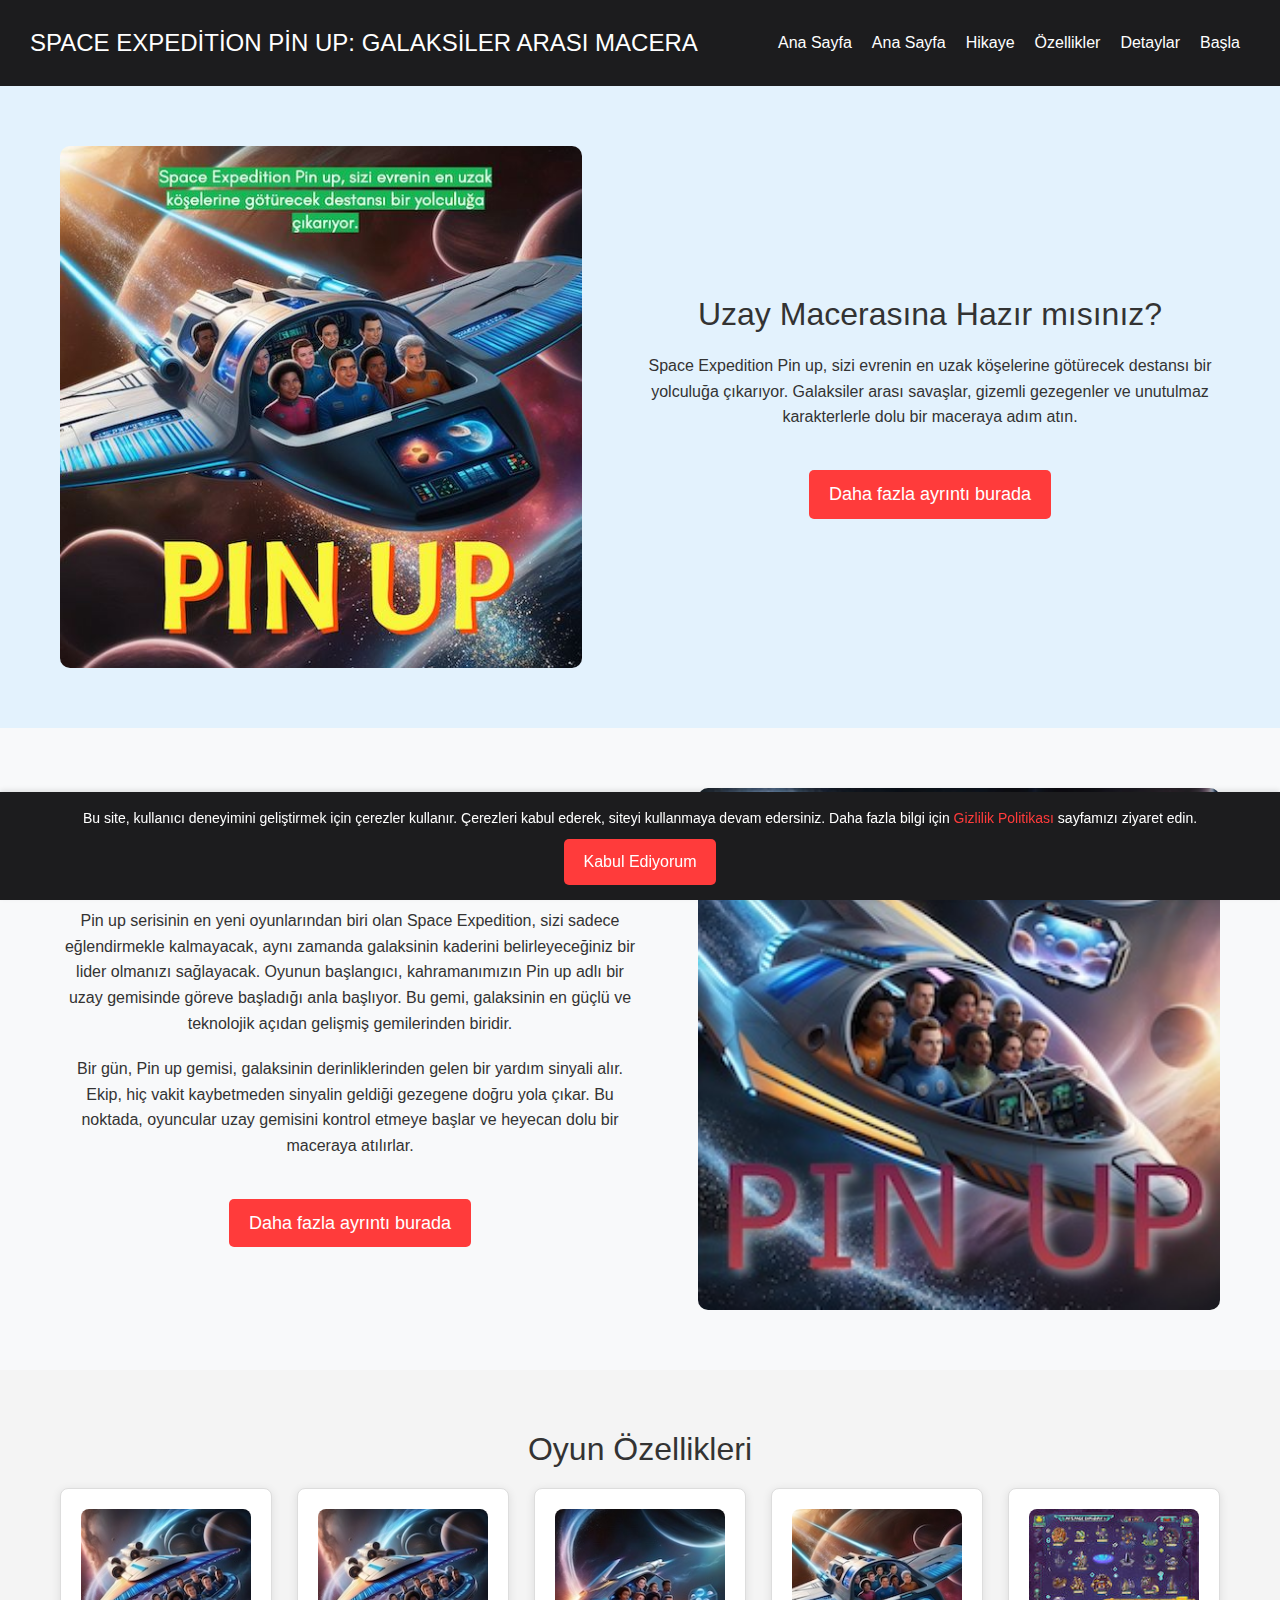
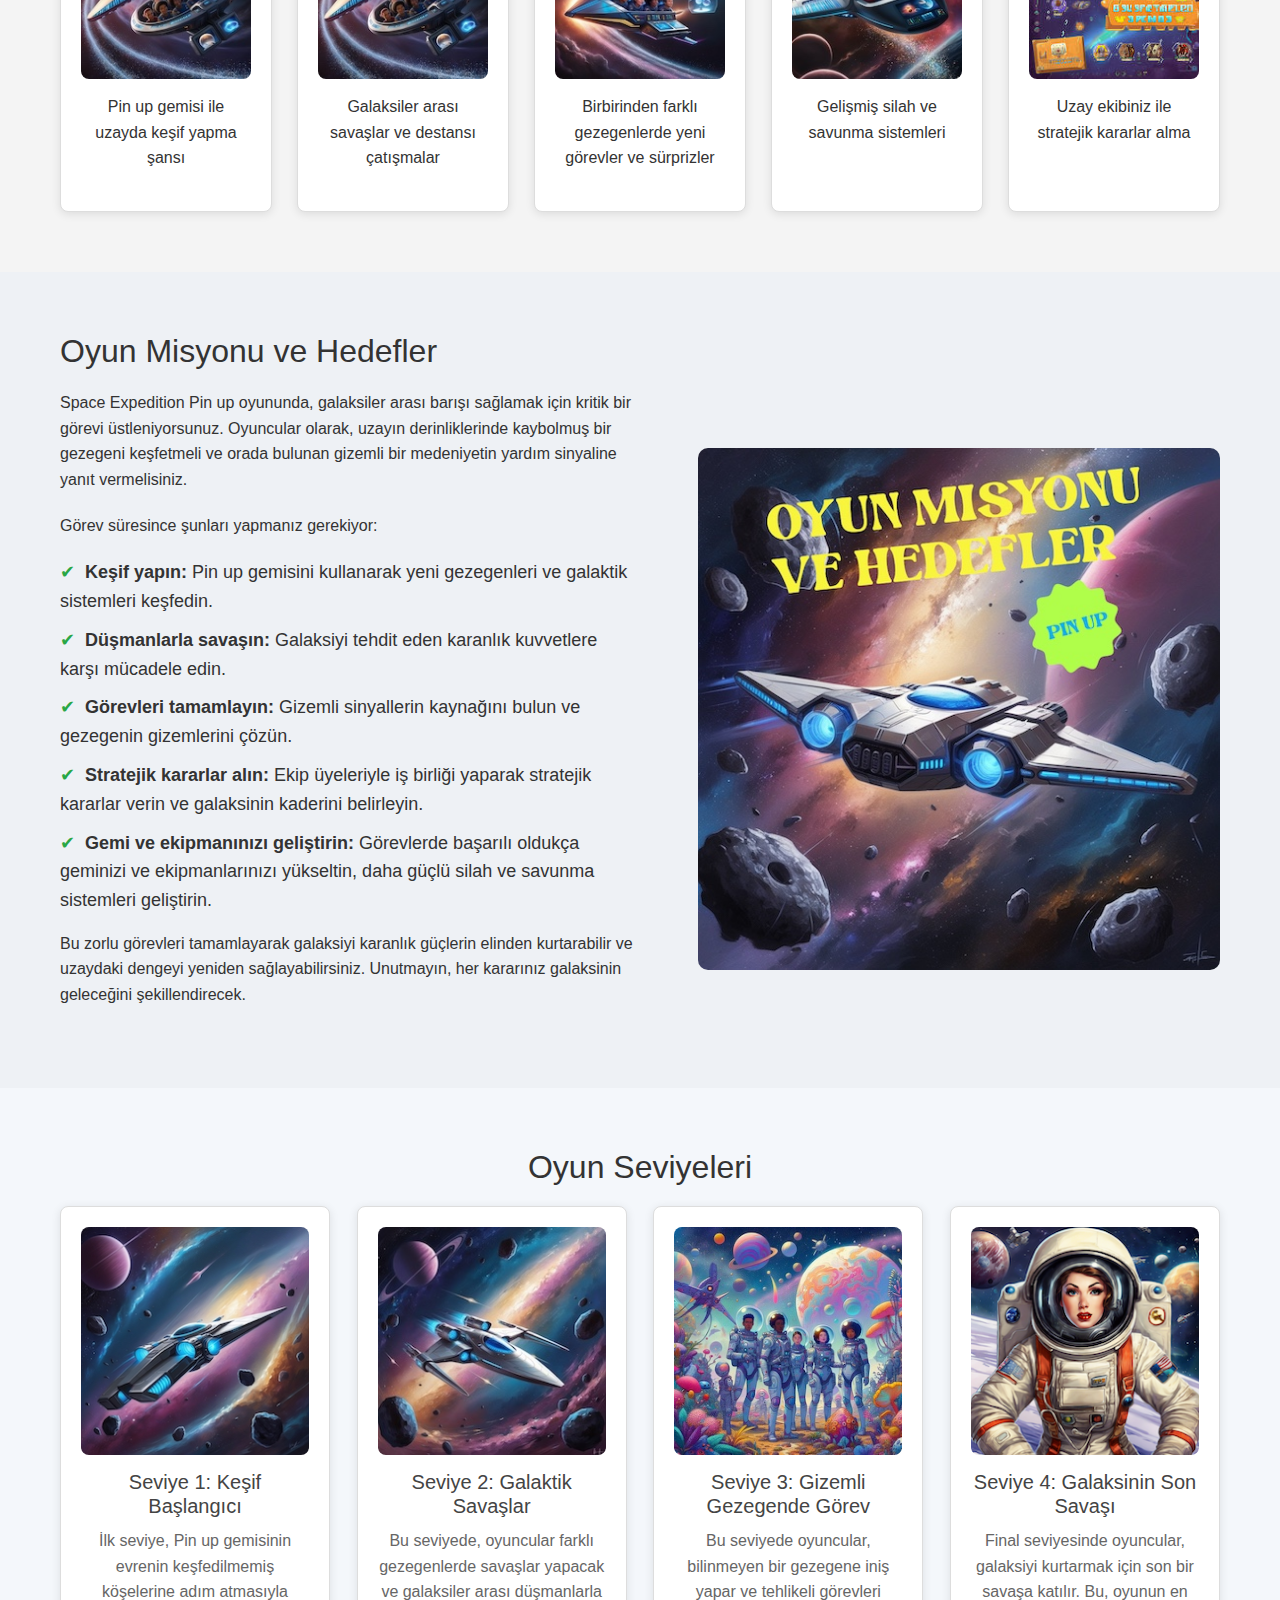
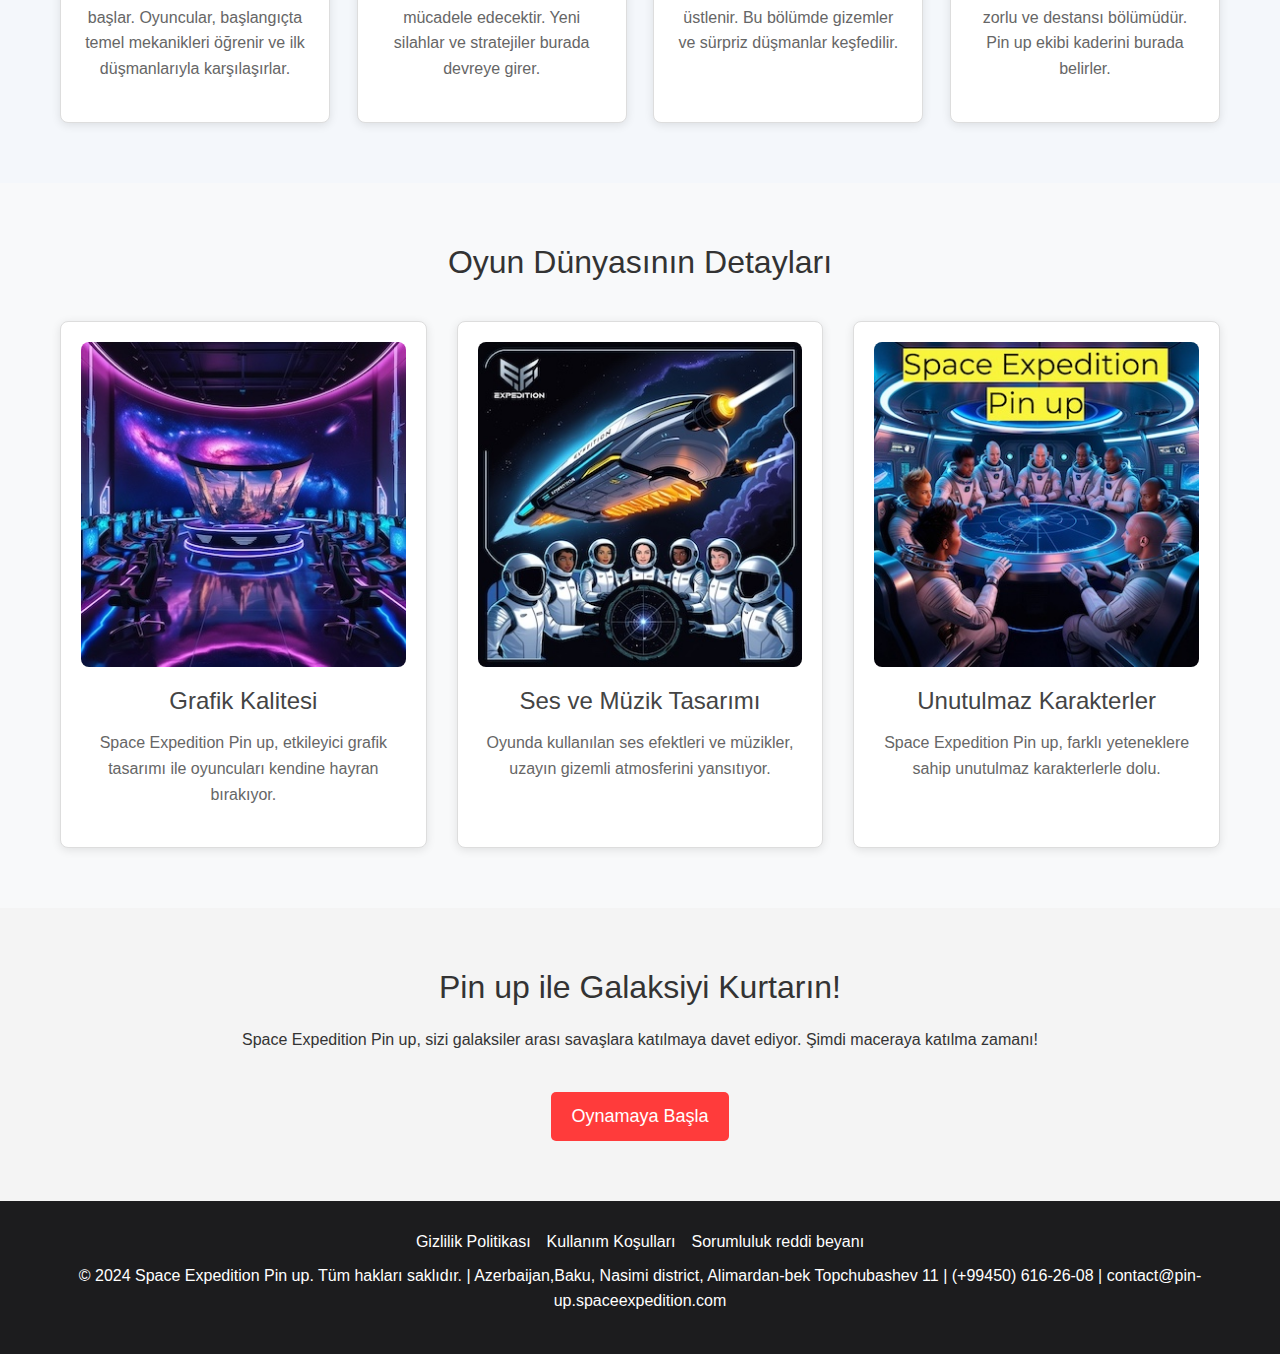
==== index.html @ 1be66b57 "2" ====
<!DOCTYPE html>
<html lang="tr">
<head>
    <meta charset="UTF-8">
    <meta name="viewport" content="width=device-width, initial-scale=1.0">
    <meta name="title" content="Space Expedition Pin up">
    <meta name="description" content="Space Expedition Pin up - bilgisayar oyununda yeni bir deneyim.">
    <title>Space Expedition Pin up</title>
    <link rel="apple-touch-icon" sizes="180x180" href="favicon/apple-touch-icon.png">
    <link rel="icon" type="image/png" sizes="32x32" href="favicon/favicon-32x32.png">
    <link rel="icon" type="image/png" sizes="16x16" href="favicon/favicon-16x16.png">
    <link rel="manifest" href="favicon/site.webmanifest">
    <link rel="stylesheet" href="css/bootstrap.min.css">
    <link rel="stylesheet" href="css/style.css">
</head>
<body>
<!-- Header -->
<header class="header">
    <div class="head-container">
        <nav class="navbar navbar-expand-lg justify-content-between">
            <a href="index.html" class="logo">Space Expedition Pin up: Galaksiler Arası Macera</a>
            <button class="navbar-toggler" type="button" data-toggle="collapse" data-target="#navbarSupportedContent"
                    aria-controls="navbarSupportedContent" aria-expanded="false" aria-label="Toggle navigation">
                <span class="toggler-icon"></span>
                <span class="toggler-icon"></span>
                <span class="toggler-icon"></span>
            </button>

            <div class="collapse navbar-collapse sub-menu-bar" id="navbarSupportedContent">
                <ul id="nav" class="navbar-nav align-items-center">
                    <li><a href="index.html">Ana Sayfa</a></li>
                    <li><a href="#hero">Ana Sayfa</a></li>
                    <li><a href="#story">Hikaye</a></li>
                    <li><a href="#features">Özellikler</a></li>
                    <li><a href="#details">Detaylar</a></li>
                    <li><a href="#cta">Başla</a></li>
                </ul>
            </div>
        </nav>
    </div>
</header>

<!-- Main Section -->
<main>
    <!-- Hero Section -->
    <section id="hero" class="hero-section">
        <div class="container">
            <div class="hero-content">
                <div class="hero-image">
                    <img src="img/6_1.jpg" alt="Uzay Macerası">
                </div>
                <div class="hero-text">
                    <h2>Uzay Macerasına Hazır mısınız?</h2>
                    <p>Space Expedition Pin up, sizi evrenin en uzak köşelerine götürecek destansı bir yolculuğa
                        çıkarıyor. Galaksiler arası savaşlar, gizemli gezegenler ve unutulmaz karakterlerle dolu bir
                        maceraya adım atın.</p>
                    <a href="#" class="cta-button">Daha fazla ayrıntı burada</a>
                </div>
            </div>
        </div>
    </section>

    <!-- Story Section -->
    <section id="story" class="story-section">
        <div class="container">
            <div class="story-content">
                <div class="story-text">
                    <h2>Pin up ile Başlayan Yolculuk</h2>
                    <p>Pin up serisinin en yeni oyunlarından biri olan Space Expedition, sizi sadece eğlendirmekle
                        kalmayacak, aynı zamanda galaksinin kaderini belirleyeceğiniz bir lider olmanızı sağlayacak.
                        Oyunun başlangıcı, kahramanımızın Pin up adlı bir uzay gemisinde göreve başladığı anla başlıyor.
                        Bu gemi, galaksinin en güçlü ve teknolojik açıdan gelişmiş gemilerinden biridir.</p>
                    <p>Bir gün, Pin up gemisi, galaksinin derinliklerinden gelen bir yardım sinyali alır. Ekip, hiç
                        vakit kaybetmeden sinyalin geldiği gezegene doğru yola çıkar. Bu noktada, oyuncular uzay
                        gemisini kontrol etmeye başlar ve heyecan dolu bir maceraya atılırlar.</p>
                    <a href="#" class="cta-button">Daha fazla ayrıntı burada</a>
                </div>
                <div class="story-image">
                    <img src="img/2.jpg" alt="Pin up Uzay Gemisi">
                </div>
            </div>
        </div>
    </section>
</main>


<!-- Features Section -->
<section id="features" class="features-section">
    <div class="container">
        <h2>Oyun Özellikleri</h2>
        <div class="features-grid">
            <div class="feature-item">
                <img src="img/3.jpg" alt="Pin up gemisi keşif">
                <p>Pin up gemisi ile uzayda keşif yapma şansı</p>
            </div>
            <div class="feature-item">
                <img src="img/4.jpg" alt="Galaksiler arası savaşlar">
                <p>Galaksiler arası savaşlar ve destansı çatışmalar</p>
            </div>
            <div class="feature-item">
                <img src="img/5.jpg" alt="Yeni görevler ve sürprizler">
                <p>Birbirinden farklı gezegenlerde yeni görevler ve sürprizler</p>
            </div>
            <div class="feature-item">
                <img src="img/6.jpg" alt="Gelişmiş silah sistemleri">
                <p>Gelişmiş silah ve savunma sistemleri</p>
            </div>
            <div class="feature-item">
                <img src="img/7.jpeg" alt="Stratejik kararlar alma">
                <p>Uzay ekibiniz ile stratejik kararlar alma</p>
            </div>
        </div>
    </div>
</section>


<!-- Mission Section -->
<section id="mission" class="mission-section">
    <div class="container">
        <h2>Oyun Misyonu ve Hedefler</h2>
        <div class="mission-content">
            <div class="mission-text">
                <p>Space Expedition Pin up oyununda, galaksiler arası barışı sağlamak için kritik bir görevi
                    üstleniyorsunuz. Oyuncular olarak, uzayın derinliklerinde kaybolmuş bir gezegeni keşfetmeli ve orada
                    bulunan gizemli bir medeniyetin yardım sinyaline yanıt vermelisiniz.</p>
                <p>Görev süresince şunları yapmanız gerekiyor:</p>
                <ul>
                    <li><strong>Keşif yapın:</strong> Pin up gemisini kullanarak yeni gezegenleri ve galaktik sistemleri
                        keşfedin.
                    </li>
                    <li><strong>Düşmanlarla savaşın:</strong> Galaksiyi tehdit eden karanlık kuvvetlere karşı mücadele
                        edin.
                    </li>
                    <li><strong>Görevleri tamamlayın:</strong> Gizemli sinyallerin kaynağını bulun ve gezegenin
                        gizemlerini çözün.
                    </li>
                    <li><strong>Stratejik kararlar alın:</strong> Ekip üyeleriyle iş birliği yaparak stratejik kararlar
                        verin ve galaksinin kaderini belirleyin.
                    </li>
                    <li><strong>Gemi ve ekipmanınızı geliştirin:</strong> Görevlerde başarılı oldukça geminizi ve
                        ekipmanlarınızı yükseltin, daha güçlü silah ve savunma sistemleri geliştirin.
                    </li>
                </ul>
                <p>Bu zorlu görevleri tamamlayarak galaksiyi karanlık güçlerin elinden kurtarabilir ve uzaydaki dengeyi
                    yeniden sağlayabilirsiniz. Unutmayın, her kararınız galaksinin geleceğini şekillendirecek.</p>
            </div>
            <div class="mission-image">
                <img src="img/9_1.jpg" alt="Uzay görevi">
            </div>
        </div>
    </div>
</section>


<!-- Levels Section -->
<section class="levels-section">
    <div class="container">
        <h2>Oyun Seviyeleri</h2>
        <div class="levels-grid">
            <div class="level-item">
                <img src="img/10.jpg" alt="Seviye 1: Keşif Başlangıcı">
                <h3>Seviye 1: Keşif Başlangıcı</h3>
                <p>İlk seviye, Pin up gemisinin evrenin keşfedilmemiş köşelerine adım atmasıyla başlar. Oyuncular,
                    başlangıçta temel mekanikleri öğrenir ve ilk düşmanlarıyla karşılaşırlar.</p>
            </div>
            <div class="level-item">
                <img src="img/11.jpg" alt="Seviye 2: Galaktik Savaşlar">
                <h3>Seviye 2: Galaktik Savaşlar</h3>
                <p>Bu seviyede, oyuncular farklı gezegenlerde savaşlar yapacak ve galaksiler arası düşmanlarla mücadele
                    edecektir. Yeni silahlar ve stratejiler burada devreye girer.</p>
            </div>
            <div class="level-item">
                <img src="img/12.jpeg" alt="Seviye 3: Gizemli Gezegende Görev">
                <h3>Seviye 3: Gizemli Gezegende Görev</h3>
                <p>Bu seviyede oyuncular, bilinmeyen bir gezegene iniş yapar ve tehlikeli görevleri üstlenir. Bu bölümde
                    gizemler ve sürpriz düşmanlar keşfedilir.</p>
            </div>
            <div class="level-item">
                <img src="img/13.png" alt="Seviye 4: Galaksinin Son Savaşı">
                <h3>Seviye 4: Galaksinin Son Savaşı</h3>
                <p>Final seviyesinde oyuncular, galaksiyi kurtarmak için son bir savaşa katılır. Bu, oyunun en zorlu ve
                    destansı bölümüdür. Pin up ekibi kaderini burada belirler.</p>
            </div>
        </div>
    </div>
</section>

<section id="details" class="details-section">
    <div class="container">
        <h2>Oyun Dünyasının Detayları</h2>
        <div class="details-grid">
            <div class="detail-item">
                <img src="img/14.jpg" alt="Grafik Kalitesi">
                <h3>Grafik Kalitesi</h3>
                <p>Space Expedition Pin up, etkileyici grafik tasarımı ile oyuncuları kendine hayran bırakıyor.</p>
            </div>
            <div class="detail-item">
                <img src="img/15.jpg" alt="Ses ve Müzik Tasarımı">
                <h3>Ses ve Müzik Tasarımı</h3>
                <p>Oyunda kullanılan ses efektleri ve müzikler, uzayın gizemli atmosferini yansıtıyor.</p>
            </div>
            <div class="detail-item">
                <img src="img/16.jpg" alt="Karakterler">
                <h3>Unutulmaz Karakterler</h3>
                <p>Space Expedition Pin up, farklı yeteneklere sahip unutulmaz karakterlerle dolu.</p>
            </div>
        </div>
    </div>
</section>

<section id="cta" class="cta-section">
    <div class="container">
        <h2>Pin up ile Galaksiyi Kurtarın!</h2>
        <p>Space Expedition Pin up, sizi galaksiler arası savaşlara katılmaya davet ediyor. Şimdi maceraya katılma
            zamanı!</p>
        <a href="#" class="cta-button">Oynamaya Başla</a>
    </div>
</section>
</main>

<!-- Footer -->
<footer class="footer">
    <div class="container">
        <div class="d-flex justify-content-center flex-column-mob">
            <a href="policy.html" class="text-white m-2">Gizlilik Politikası</a>
            <a href="terms.html" class="text-white m-2">Kullanım Koşulları</a>
            <a href="disclaimer.html" class="text-white m-2">Sorumluluk reddi beyanı</a>
        </div>
        <p>© 2024 Space Expedition Pin up. Tüm hakları saklıdır. | Azerbaijan,Baku, Nasimi district, Alimardan-bek
            Topchubashev 11 | (+99450) 616-26-08 | contact@pin-up.spaceexpedition.com </p>
    </div>
</footer>


<!-- Cookies Agreement Section -->
<div id="cookies-agreement" class="cookies-agreement">
    <div class="container">
        <p>Bu site, kullanıcı deneyimini geliştirmek için çerezler kullanır. Çerezleri kabul ederek, siteyi kullanmaya
            devam edersiniz. Daha fazla bilgi için <a href="policy.html">Gizlilik Politikası</a> sayfamızı ziyaret
            edin.</p>
        <button id="accept-cookies" class="cta-button">Kabul Ediyorum</button>
    </div>
</div>

<script>
    document.addEventListener('DOMContentLoaded', function () {
        const cookiesAgreement = document.getElementById('cookies-agreement');
        const acceptCookiesButton = document.getElementById('accept-cookies');

        // Проверяем, есть ли уже согласие
        if (!localStorage.getItem('cookiesAccepted')) {
            cookiesAgreement.style.display = 'block';
        }

        // Обработчик для кнопки принятия
        acceptCookiesButton.addEventListener('click', function () {
            localStorage.setItem('cookiesAccepted', 'true');
            cookiesAgreement.style.display = 'none';
        });
    });
</script>
</body>
<script src="js/jquery-1.12.4.min.js"></script>
<script src="js/bootstrap.min.js"></script>
<script src="js/main.js"></script>
<script type="application/ld+json">
    {
        "@context": "https://schema.org",
        "@type": "Organization",
        "name": "Space Expedition Pin up",
        "url": "",
        "logo": "/favicon/favicon.ico"
    }
</script>
<script type="application/ld+json">
    {
        "@context": "https://schema.org",
        "@type": "WPHeader",
        "headline": "Space Expedition Pin up",
        "description": "Space Expedition Pin up - bilgisayar oyununda yeni bir deneyim.",
        "publisher": {
            "@type": "Organization",
            "name": "Space Expedition Pin up",
            "logo": {
                "@type": "ImageObject",
                "url": "/favicon/favicon.ico"
            }
        }
    }
</script>
<script type="application/ld+json">
    {
        "@context": "https://schema.org",
        "@type": "WebPage",
        "name": "Space Expedition Pin up",
        "description": "Space Expedition Pin up - bilgisayar oyununda yeni bir deneyim.",
        "publisher": {
            "@type": "Organization",
            "name": "Space Expedition Pin up"
        },
        "license": "A license document that applies to this content, typically indicated by URL"
    }
</script>
<script type="application/ld+json">
    {
        "@context": "https://schema.org",
        "@type": "SiteNavigationElement",
        "name": "Main Navigation",
        "url": "",
        "hasPart": [
            {
                "@type": "WebPage",
                "name": "Home",
                "url": ""
            },
            {
                "@type": "WebPage",
                "name": "Tariffs",
                "url": "/tariffs.html"
            },
            {
                "@type": "WebPage",
                "name": "Form",
                "url": "/form.html"
            },
            {
                "@type": "WebPage",
                "name": "Policy",
                "url": "/policy.html"
            },
            {
                "@type": "WebPage",
                "name": "Terms of Conditions",
                "url": "/terms.html"
            },
            {
                "@type": "WebPage",
                "name": "Disclaimer",
                "url": "/disclaimer.html"
            }
        ]
    }
</script>
</html>
---- css/style.css ----
* {
  margin: 0;
  padding: 0;
  box-sizing: border-box;
}

body {
  font-family: 'Arial', sans-serif;
  line-height: 1.6;
  background-color: #f4f4f4;
  color: #333;
}

.container {
  max-width: 1200px;
  margin: 0 auto;
  padding: 0 20px;
}

.header {
  background: #1c1c1e;
  color: #fff;
  padding: 20px 0;
  text-align: center;
}

.hero-section, .story-section, .features-section, .cta-section {
  padding: 60px 0;
  text-align: center;
}

h1, h2, h3 {
  margin-bottom: 20px;
}

p {
  margin-bottom: 20px;
}

ul {
  list-style: none;
  padding: 0;
}

ul li {
  margin-bottom: 10px;
}

.image-placeholder {
  background-color: #ccc;
  width: 100%;
  height: 200px;
  margin: 20px 0;
}

.cta-button {
  background-color: #ff3b3b;
  color: #fff;
  padding: 10px 20px;
  text-decoration: none;
  border-radius: 5px;
  font-size: 18px;
  transition: background-color 0.3s;
}

.cta-button:hover {
  background-color: #d93636;
}

.footer {
  background-color: #1c1c1e;
  color: #fff;
  padding: 20px 0;
  text-align: center;
}

/* Responsive Design */
@media (max-width: 1200px) {
  .container {
    padding: 0 15px;
  }
}

@media (max-width: 768px) {
  .hero-section, .story-section, .features-section, .cta-section {
    padding: 40px 0;
  }

  .image-placeholder {
    height: 150px;
  }

  .cta-button {
    padding: 8px 16px;
    font-size: 16px;
  }
}

@media (max-width: 480px) {
  .hero-section, .story-section, .features-section, .cta-section {
    padding: 30px 0;
  }

  .image-placeholder {
    height: 100px;
  }

  .cta-button {
    padding: 6px 12px;
    font-size: 14px;
  }
}


.features-grid {
  display: flex;
  flex-wrap: wrap;
  justify-content: space-between;
  gap: 20px;
}

.feature-item {
  background-color: #fff;
  border: 1px solid #ddd;
  border-radius: 8px;
  padding: 20px;
  width: calc(20% - 20px); /* Ширина для пяти элементов */
  box-shadow: 0 2px 10px rgba(0, 0, 0, 0.1);
  text-align: center;
  transition: transform 0.3s ease;
}

.feature-item img {
  width: 100%;
  height: auto;
  border-radius: 8px;
  margin-bottom: 15px;
}

.feature-item p {
  font-size: 16px;
  color: #333;
}

.feature-item:hover {
  transform: translateY(-5px);
}

/* Адаптивный дизайн для планшетов */
@media (max-width: 992px) {
  .feature-item {
    width: calc(33.333% - 20px); /* Три элемента в ряд */
  }
}

/* Адаптивный дизайн для мобильных устройств */
@media (max-width: 768px) {
  .feature-item {
    width: calc(50% - 20px); /* Два элемента в ряд */
  }
}

@media (max-width: 480px) {
  .feature-item {
    width: 100%; /* Один элемент в ряд */
  }
}


.details-section {
  padding: 60px 0;
  background-color: #f8f9fa;
  text-align: center;
}

.details-section h2 {
  font-size: 32px;
  margin-bottom: 40px;
  color: #333;
}

.details-grid {
  display: flex;
  flex-wrap: wrap;
  justify-content: space-between;
  gap: 20px;
}

.detail-item {
  background-color: #fff;
  border: 1px solid #ddd;
  border-radius: 8px;
  padding: 20px;
  width: calc(33.333% - 20px);
  box-shadow: 0 2px 10px rgba(0, 0, 0, 0.1);
  transition: transform 0.3s ease;
  text-align: center;
}

.detail-item img {
  width: 100%;
  height: auto;
  border-radius: 8px;
  margin-bottom: 20px;
}

.detail-item h3 {
  font-size: 24px;
  margin-bottom: 15px;
  color: #444;
}

.detail-item p {
  font-size: 16px;
  color: #666;
}

.detail-item:hover {
  transform: translateY(-5px);
}

/* Адаптивность для планшетов */
@media (max-width: 992px) {
  .detail-item {
    width: calc(50% - 20px);
  }
}

/* Адаптивность для мобильных устройств */
@media (max-width: 768px) {
  .detail-item {
    width: 100%;
  }
}


.container {
  max-width: 1200px;
  margin: 0 auto;
  padding: 0 20px;
}

.header {
  background: #1c1c1e;
  color: #fff;
  padding: 20px 0;
  text-align: center;
}

.nav {
  background-color: #333;
  padding: 15px 0;
}

.nav ul {
  list-style: none;
  display: flex;
  justify-content: center;
  gap: 20px;
}

.nav ul li a {
  color: #fff;
  text-decoration: none;
  font-size: 18px;
}

.nav ul li a:hover {
  color: #ff3b3b;
}

/* Hero Section */
.hero-section {
  display: flex;
  align-items: center;
  justify-content: space-between;
  padding: 60px 0;
  background-color: #e3f2fd;
}

.hero-content {
  display: flex;
  align-items: center;
  justify-content: space-between;
  flex-wrap: wrap;
}

.hero-text {
  width: 50%;
}

.hero-image {
  width: 45%;
}

.hero-image img {
  width: 100%;
  border-radius: 10px;
}

/* Story Section */
.story-section {
  display: flex;
  align-items: center;
  justify-content: space-between;
  padding: 60px 0;
  background-color: #f8f9fa;
}

.story-content {
  display: flex;
  align-items: center;
  justify-content: space-between;
  flex-wrap: wrap;
}

.story-text {
  width: 50%;
}

.story-image {
  width: 45%;
}

.story-image img {
  width: 100%;
  border-radius: 10px;
}

/* Адаптивный дизайн для небольших экранов */
@media (max-width: 768px) {
  .hero-text, .hero-image,
  .story-text, .story-image {
    width: 100%;
    text-align: center;
  }

  .nav ul {
    flex-direction: column;
  }
}



/* Mission Section */
.mission-section {
  padding: 60px 0;
  background-color: #eef1f5;
}

.mission-content {
  display: flex;
  align-items: center;
  justify-content: space-between;
  flex-wrap: wrap;
}

.mission-text {
  width: 50%;
}

.mission-text ul {
  list-style: none;
  padding-left: 0;
}

.mission-text ul li {
  margin: 10px 0;
  font-size: 18px;
}

.mission-text ul li::before {
  content: "✔";
  color: #28a745;
  margin-right: 10px;
}

.mission-image {
  width: 45%;
}

.mission-image img {
  width: 100%;
  border-radius: 10px;
}

/* Адаптивность для планшетов */
@media (max-width: 992px) {
  .mission-text {
    width: 100%;
    margin-bottom: 20px;
  }

  .mission-image {
    width: 100%;
  }

  .mission-content {
    flex-direction: column;
    align-items: center;
  }
}

/* Адаптивность для мобильных устройств */
@media (max-width: 768px) {
  .mission-section {
    padding: 40px 0;
  }

  .mission-text ul li {
    font-size: 16px;
  }
}

/* Адаптивность для небольших экранов */
@media (max-width: 480px) {
  .mission-section {
    padding: 30px 0;
  }

  .mission-text ul li {
    font-size: 14px;
  }

  .mission-image img {
    border-radius: 5px;
  }
}



/* Levels Section */
.levels-section {
  padding: 60px 0;
  background-color: #f4f7fb;
  text-align: center;
}

.levels-grid {
  display: flex;
  flex-wrap: wrap;
  justify-content: space-between;
  gap: 20px;
}

.level-item {
  background-color: #fff;
  border: 1px solid #ddd;
  border-radius: 8px;
  padding: 20px;
  width: calc(25% - 20px); /* Четыре элемента в ряд */
  box-shadow: 0 2px 10px rgba(0, 0, 0, 0.1);
  transition: transform 0.3s ease;
}

.level-item img {
  width: 100%;
  height: auto;
  border-radius: 8px;
  margin-bottom: 15px;
}

.level-item h3 {
  font-size: 20px;
  margin-bottom: 10px;
  color: #444;
}

.level-item p {
  font-size: 16px;
  color: #666;
}

.level-item:hover {
  transform: translateY(-5px);
}

/* Адаптивность для планшетов */
@media (max-width: 992px) {
  .level-item {
    width: calc(50% - 20px); /* Два элемента в ряд */
  }
}

/* Адаптивность для мобильных устройств */
@media (max-width: 768px) {
  .level-item {
    width: 100%; /* Один элемент в ряд */
  }

  .levels-section {
    padding: 40px 0;
  }

  .level-item h3 {
    font-size: 18px;
  }

  .level-item p {
    font-size: 14px;
  }
}

/* Адаптивность для небольших экранов */
@media (max-width: 480px) {
  .levels-section {
    padding: 30px 0;
  }

  .level-item h3 {
    font-size: 16px;
  }

  .level-item p {
    font-size: 13px;
  }
}

.cta-button {
  background-color: #ff3b3b;
  color: #fff;
  padding: 10px 20px;
  text-decoration: none;
  border-radius: 5px;
  font-size: 18px;
  transition: background-color 0.3s;
  display: inline-block;
  margin-top: 20px; /* Для добавления отступа от текста */
}

.cta-button:hover {
  background-color: #d93636;
}

/* Адаптивные настройки для кнопки */
@media (max-width: 768px) {
  .cta-button {
    padding: 8px 16px;
    font-size: 16px;
  }
}

@media (max-width: 480px) {
  .cta-button {
    padding: 6px 12px;
    font-size: 14px;
  }
}

/* Cookies Agreement Styles */
.cookies-agreement {
  position: fixed;
  bottom: 0;
  left: 0;
  width: 100%;
  background-color: #1c1c1e;
  color: #fff;
  padding: 15px;
  text-align: center;
  box-shadow: 0 -2px 5px rgba(0, 0, 0, 0.1);
  z-index: 1000;
  display: none; /* Скрыт по умолчанию */
}

.cookies-agreement p {
  margin: 0;
  font-size: 14px;
}

.cookies-agreement a {
  color: #ff3b3b;
  text-decoration: none;
}

.cookies-agreement a:hover {
  text-decoration: underline;
}

.cookies-agreement button {
  background-color: #ff3b3b;
  color: #fff;
  padding: 10px 20px;
  border: none;
  border-radius: 5px;
  font-size: 16px;
  cursor: pointer;
  margin-top: 10px;
  transition: background-color 0.3s;
}

.cookies-agreement button:hover {
  background-color: #d93636;
}


/*===== NAVBAR =====*/
.header_navbar {
  position: absolute;
  top: 0;
  left: 0;
  width: 100%;
  z-index: 99;
  -webkit-transition: all 0.3s ease-out 0s;
  -moz-transition: all 0.3s ease-out 0s;
  -ms-transition: all 0.3s ease-out 0s;
  -o-transition: all 0.3s ease-out 0s;
  transition: all 0.3s ease-out 0s;
}

.header a {
  color: #fff;
}
.logo {
  font-size: 24px;
  text-transform: uppercase;
  font-width: bold;
}
.header a:hover, .hero a:hover {
  text-decoration: none;
}
.head-container {
  margin: 0 30px;
}
.sticky {
  position: fixed;
  z-index: 999;
  background-color: #fff;
  -webkit-box-shadow: 0px 20px 50px 0px rgba(0, 0, 0, 0.05);
  -moz-box-shadow: 0px 20px 50px 0px rgba(0, 0, 0, 0.05);
  box-shadow: 0px 20px 50px 0px rgba(0, 0, 0, 0.05);
  -webkit-transition: all 0.3s ease-out 0s;
  -moz-transition: all 0.3s ease-out 0s;
  -ms-transition: all 0.3s ease-out 0s;
  -o-transition: all 0.3s ease-out 0s;
  transition: all 0.3s ease-out 0s;
}

.sticky .navbar {
  padding: 10px 0;
}

.navbar {
  align-items: center;
  width: 100%;
  -webkit-transition: all 0.3s ease-out 0s;
  -moz-transition: all 0.3s ease-out 0s;
  -ms-transition: all 0.3s ease-out 0s;
  -o-transition: all 0.3s ease-out 0s;
  transition: all 0.3s ease-out 0s;
}

.navbar h1 {
  white-space: nowrap;
  color: #111;
  font-weight: bold;
  font-size: 36px;
  margin-bottom: 0;
}
.navbar ul li {
  margin: 10px;
}
.navbar a:hover {
  text-decoration: none;
}

.tariffs {
  padding: 200px 0;
}

.navbar-brand {
  padding: 0;
  margin-right: 0;
}

.navbar .navbar-nav a {
  color: #fff;
}
.navbar .navbar-nav a:hover {
  color: #bd2130;
}
.navbar-brand img {
  width: 60px;
}

.policy p {
  text-align: left;
}

.navbar-toggler {
  padding: 0;
}
.navbar-collapse {
  flex-grow: 0!important;
}
.navbar-toggler .toggler-icon {
  width: 30px;
  height: 2px;
  background-color: #fff;
  display: block;
  margin: 5px 0;
  position: relative;
  -webkit-transition: all 0.3s ease-out 0s;
  -moz-transition: all 0.3s ease-out 0s;
  -ms-transition: all 0.3s ease-out 0s;
  -o-transition: all 0.3s ease-out 0s;
  transition: all 0.3s ease-out 0s;
}

.navbar-toggler.active .toggler-icon:nth-of-type(1) {
  -webkit-transform: rotate(45deg);
  -moz-transform: rotate(45deg);
  -ms-transform: rotate(45deg);
  -o-transform: rotate(45deg);
  transform: rotate(45deg);
  top: 7px;
}

.navbar-toggler.active .toggler-icon:nth-of-type(2) {
  opacity: 0;
}

.navbar-toggler.active .toggler-icon:nth-of-type(3) {
  -webkit-transform: rotate(135deg);
  -moz-transform: rotate(135deg);
  -ms-transform: rotate(135deg);
  -o-transform: rotate(135deg);
  transform: rotate(135deg);
  top: -7px;
}

@media only screen and (min-width: 768px) and (max-width: 991px) {
  .navbar-collapse {
    position: absolute;
    top: 100%;
    left: 0;
    width: 100%;
    background-color: #fff;
    z-index: 9;
    -webkit-box-shadow: 0px 15px 20px 0px rgba(34, 34, 34, 0.1);
    -moz-box-shadow: 0px 15px 20px 0px rgba(34, 34, 34, 0.1);
    box-shadow: 0px 15px 20px 0px rgba(34, 34, 34, 0.1);
    margin-top: 20px;
    padding: 5px 12px;
  }
}

@media (max-width: 767px) {
  .logo {
    width: 80%;
  }
  .navbar-collapse {
    position: absolute;
    top: 100%;
    left: 0;
    width: 100%;
    background-color: #fff;
    z-index: 9;
    -webkit-box-shadow: 0px 15px 20px 0px rgba(34, 34, 34, 0.1);
    -moz-box-shadow: 0px 15px 20px 0px rgba(34, 34, 34, 0.1);
    box-shadow: 0px 15px 20px 0px rgba(34, 34, 34, 0.1);
    padding: 5px 12px;
  }
  .hizmet-kutu img, .yorum-item {
    width: 100%;
  }
  .yorumlar-konteyner {
    flex-direction: column;
  }
  .about-text, .delivery-text {
    width: 100%;
  }
  .about-image, .delivery-image {
    width: 100%;
    margin-right: 0px;
  }
  .h-135 {
    height: auto;
  }
  .policy {
    padding: 0px;
    padding-top: 30px;
  }
  .policy h1 {
    font-size: 1.5em;
  }
  .policy h2 {
    font-size: 1.2em;
  }
  .menu ul li {
    margin: 10px 15px;
  }
  .short-logo {
    justify-content: center;
  }
  .menu ul li a {
    color: #fff
  }
  .flex-column-mob {
    flex-direction: column;
  }
  .category-row {
    flex-direction: column;
  }

  .about-team, .beauty-glory {
    flex-direction: column;
  }

  .about-team img, .beauty-glory img {
    max-width: 100%;
  }

  .navbar-toggler {
    padding: 10px;
  }

  .navbar h1 {
    padding: 10px;
  }

  .navbar-brand img {
    width: 60px;
  }
  .navbar ul li, .navbar ul li a, .navbar .navbar-nav a{
    color: #111;
  }
  .img-about {
    width: 100% !important;
  }
  .intro-title {
    left: 0;
    top: 0;
  }
  .intro-description {
    left: 0;
    top: 20%;
  }
  .intro-banner {
    display: flex;
    justify-content: center;
    text-align: center;
  }
  .action-button {
    left: unset;
    top: 75%;
  }
  .video-section iframe {
    height: 310px;
  }
  .advantage-row, .category-row {
    flex-direction: column;
  }

  .services-grid {
    display: flex;
    flex-direction: column;
  }

  .cta-btn {
    font-size: 14px;
  }

  .advantage-item, .category-card {
    width: 100%;
    margin: 10px 0;
  }

  .banner h1 {
    font-size: 16px;
  }

  .banner p {
    font-size: 12px;
  }

  .header-info p, .header-info a {
    font-size: 10px;
  }
  .tariffs {
    padding: 60px 0;
  }
  .tariffs .category-card {
    width: 100%;
  }

}

.navbar-nav .nav-item {
  margin-left: 45px;
  position: relative;
  white-space: nowrap;
}

nav ul li:hover a {
  color: #8B0000 !important;
  text-decoration: none;
}

.screen img {
  max-width: 250px;
}

@media only screen and (min-width: 992px) and (max-width: 1199px) {
  .navbar-nav .nav-item {
    margin-left: 30px;
  }
}

@media only screen and (min-width: 768px) and (max-width: 991px) {
  .navbar-nav .nav-item {
    margin: 0;
  }
}

@media (max-width: 767px) {
  .navbar-nav .nav-item {
    margin: 0;
  }

  .navbar h1 {
    font-size: 16px;
  }
}

.navbar-nav .nav-item a {
  font-size: 16px;
  font-weight: 600;
  color: #38424D;
  -webkit-transition: all 0.3s ease-out 0s;
  -moz-transition: all 0.3s ease-out 0s;
  -ms-transition: all 0.3s ease-out 0s;
  -o-transition: all 0.3s ease-out 0s;
  transition: all 0.3s ease-out 0s;
  padding: 5px 0;
  position: relative;
}

.navbar-nav .nav-item a::before {
  position: absolute;
  content: '';
  width: 0;
  height: 2px;
  background-color: #38424D;
  border-radius: 50px;
  left: 110%;
  left: 0;
  bottom: 0;
  -webkit-transition: all 0.3s ease-out 0s;
  -moz-transition: all 0.3s ease-out 0s;
  -ms-transition: all 0.3s ease-out 0s;
  -o-transition: all 0.3s ease-out 0s;
  transition: all 0.3s ease-out 0s;
}

@media only screen and (min-width: 768px) and (max-width: 991px) {
  .navbar-nav .nav-item a::before {
    display: none;
  }
}

@media (max-width: 767px) {
  .navbar-nav .nav-item a::before {
    display: none;
  }
}

@media only screen and (min-width: 768px) and (max-width: 991px) {
  .navbar-nav .nav-item a {
    display: block;
    padding: 4px 0;
  }
}

@media (max-width: 767px) {
  .navbar-nav .nav-item a {
    display: block;
    padding: 4px 0;
  }
}

.navbar-nav .nav-item.active > a::before, .navbar-nav .nav-item:hover > a::before {
  width: 100%;
}

.navbar-nav .nav-item:hover .sub-menu {
  top: 100%;
  opacity: 1;
  visibility: visible;
}

@media only screen and (min-width: 768px) and (max-width: 991px) {
  .navbar-nav .nav-item:hover .sub-menu {
    top: 0;
  }
}

@media (max-width: 767px) {
  .navbar-nav .nav-item:hover .sub-menu {
    top: 0;
  }

  .screen img {
    max-width: 100%;
  }
}

.navbar-nav .nav-item .sub-menu {
  width: 200px;
  background-color: #fff;
  -webkit-box-shadow: 0px 0px 20px 0px rgba(0, 0, 0, 0.1);
  -moz-box-shadow: 0px 0px 20px 0px rgba(0, 0, 0, 0.1);
  box-shadow: 0px 0px 20px 0px rgba(0, 0, 0, 0.1);
  position: absolute;
  top: 110%;
  left: 0;
  opacity: 0;
  visibility: hidden;
  -webkit-transition: all 0.3s ease-out 0s;
  -moz-transition: all 0.3s ease-out 0s;
  -ms-transition: all 0.3s ease-out 0s;
  -o-transition: all 0.3s ease-out 0s;
  transition: all 0.3s ease-out 0s;
}

@media only screen and (min-width: 768px) and (max-width: 991px) {
  .navbar-nav .nav-item .sub-menu {
    position: relative;
    width: 100%;
    top: 0;
    display: none;
    opacity: 1;
    visibility: visible;
  }
}

@media (max-width: 767px) {
  .navbar-nav .nav-item .sub-menu {
    position: relative;
    width: 100%;
    top: 0;
    display: none;
    opacity: 1;
    visibility: visible;
  }
  .container1 {
    flex-direction: column;
  }
}

.navbar-nav .nav-item .sub-menu li {
  display: block;
}

.navbar-nav .nav-item .sub-menu li a {
  display: block;
  padding: 8px 20px;
  color: #4be46e;
}

.navbar-nav .nav-item .sub-menu li a.active, .navbar-nav .nav-item .sub-menu li a:hover {
  padding-left: 25px;
  color: #1E75D9;
}

.navbar-nav .sub-nav-toggler {
  display: none;
}

.form-contact {
  width: 60%;
}

@media only screen and (min-width: 768px) and (max-width: 991px) {
  .navbar-nav .sub-nav-toggler {
    display: block;
    position: absolute;
    right: 0;
    top: 0;
    background: none;
    color: #222;
    font-size: 18px;
    border: 0;
    width: 30px;
    height: 30px;
  }
}

@media (max-width: 767px) {
  .navbar-nav .sub-nav-toggler {
    display: block;
    position: absolute;
    right: 0;
    top: 0;
    background: none;
    color: #222;
    font-size: 18px;
    border: 0;
    width: 30px;
    height: 30px;
  }

  .form-contact {
    width: 80%;
  }
}

.navbar-nav .sub-nav-toggler span {
  width: 8px;
  height: 8px;
  border-left: 1px solid #222;
  border-bottom: 1px solid #222;
  -webkit-transform: rotate(-45deg);
  -moz-transform: rotate(-45deg);
  -ms-transform: rotate(-45deg);
  -o-transform: rotate(-45deg);
  transform: rotate(-45deg);
  position: relative;
  top: -5px;
}

.contact_section2 {
  width: 100%;
  height: auto;
  background-size: 100%;
  display: flex;
  justify-content: center;
  margin-bottom: 90px;
}

.input_bg {
  width: 60%;
  margin: 0 auto;
  text-align: center;
  margin-top: 100px;
}

.fact_text {
  width: 100%;
  float: left;
  font-size: 20px;
  color: #ffffff;
  text-align: center;
  text-transform: uppercase;
}

.address_text {
  width: 100%;
  float: left;
  font-size: 18px;
  color: #000;
  padding: 5px 20px 5px 30px;
  border-radius: 30px;
  border: 0px;
  background-color: #dadada;
  height: 60px;
  margin-top: 40px;
}

.sub_bt {
  width: 100%;
  color: black;
  background-color: #fff;
  font-size: 18px;
  border-radius: 30px;
  border: 1px solid black;
  height: 60px;
  margin-top: 40px;
  cursor: pointer;

}

.sub_bt:hover {
  color: #fff;
  background-color: black;
  border-color: #fff;
}

.h-80 {
  height: 80px;
  background-size: auto;
}

.courses-section h2 {
  text-align: center;
}

.plan h3.price-green {
  font-weight: bold;
  font-size: 32px;
  color: green;
}


#original{
  font-family: 'Open Sans', sans-serif !important;
  direction: ltr;
  font-size: 1em;
  margin: 0;
  background-color: #07498f;
  color: #fff;
}
.wrap__btn--PxHri--section{
  background-image: url('../img/bg-desc.png');
  background-size: cover;
  width: 914px;
  margin: 0 auto;
  min-height: 100vh;
  display: flex;
  flex-direction: column;
  align-items: center;
  justify-content: center;
}
.logo-img {
  margin-bottom: 20px;
  width: 200px; /* Измените размер по необходимости */
  height: auto;
}
.button {
  align-items: center;
  background: #FFFFFF;
  border: 0 solid #E2E8F0;
  box-shadow: 0 4px 6px -1px rgba(0, 0, 0, 0.1), 0 2px 4px -1px rgba(0, 0, 0, 0.06);
  box-sizing: border-box;
  color: #1A202C;
  display: inline-flex;
  font-weight: 700;
  height: 56px;
  justify-content: center;
  line-height: 24px;
  overflow-wrap: break-word;
  padding: 24px;
  text-decoration: none;
  width: auto;
  border-radius: 8px;
  cursor: pointer;
  user-select: none;
  -webkit-user-select: none;
  touch-action: manipulation;
}

.button{
  padding: 29px 55px;
  font-size: 18px;
  text-decoration: none !important;
}
.main__img--l83Xf--section{
  text-align: center;
  background: rgba(255,255,255,0.0);
  padding: 19px;
  border-radius: 0px;
  padding: 46px;
}
.main__img--l83Xf--section h1{
  font-weight: 400;
  font-size: 37px;
  border-bottom: 1px dotted #ccc;
  padding-bottom: 22px;
  margin-top: 0px;
}
.button__header--0mbZF--element{
  display: flex;
  gap: 29px;
  align-items: center;
  justify-content: center;
  margin-top: 22px;
}
#main {
  display: block;
}
#original {
  display: none;
}
.button-yes {
  background: #04cfa6;
  box-shadow: 0 2px #082144;
  transition: 0.5s;
}
.button-no {
  background: #ff2401 !important;
  padding: 29px 55px;
  font-size: 18px;
  text-decoration: none;
  box-shadow: 0 3px #082144;
}
@media (max-width: 1200px){
  .wrap__btn--PxHri--section{
    width: 100%;
  }
}
@media (max-width: 480px){
  .button__header--0mbZF--element{
    flex-direction: column;
  }
}
@media (max-width: 768px){
  #main {
    display: none;
  }
  #original {
    display: block;
  }
}
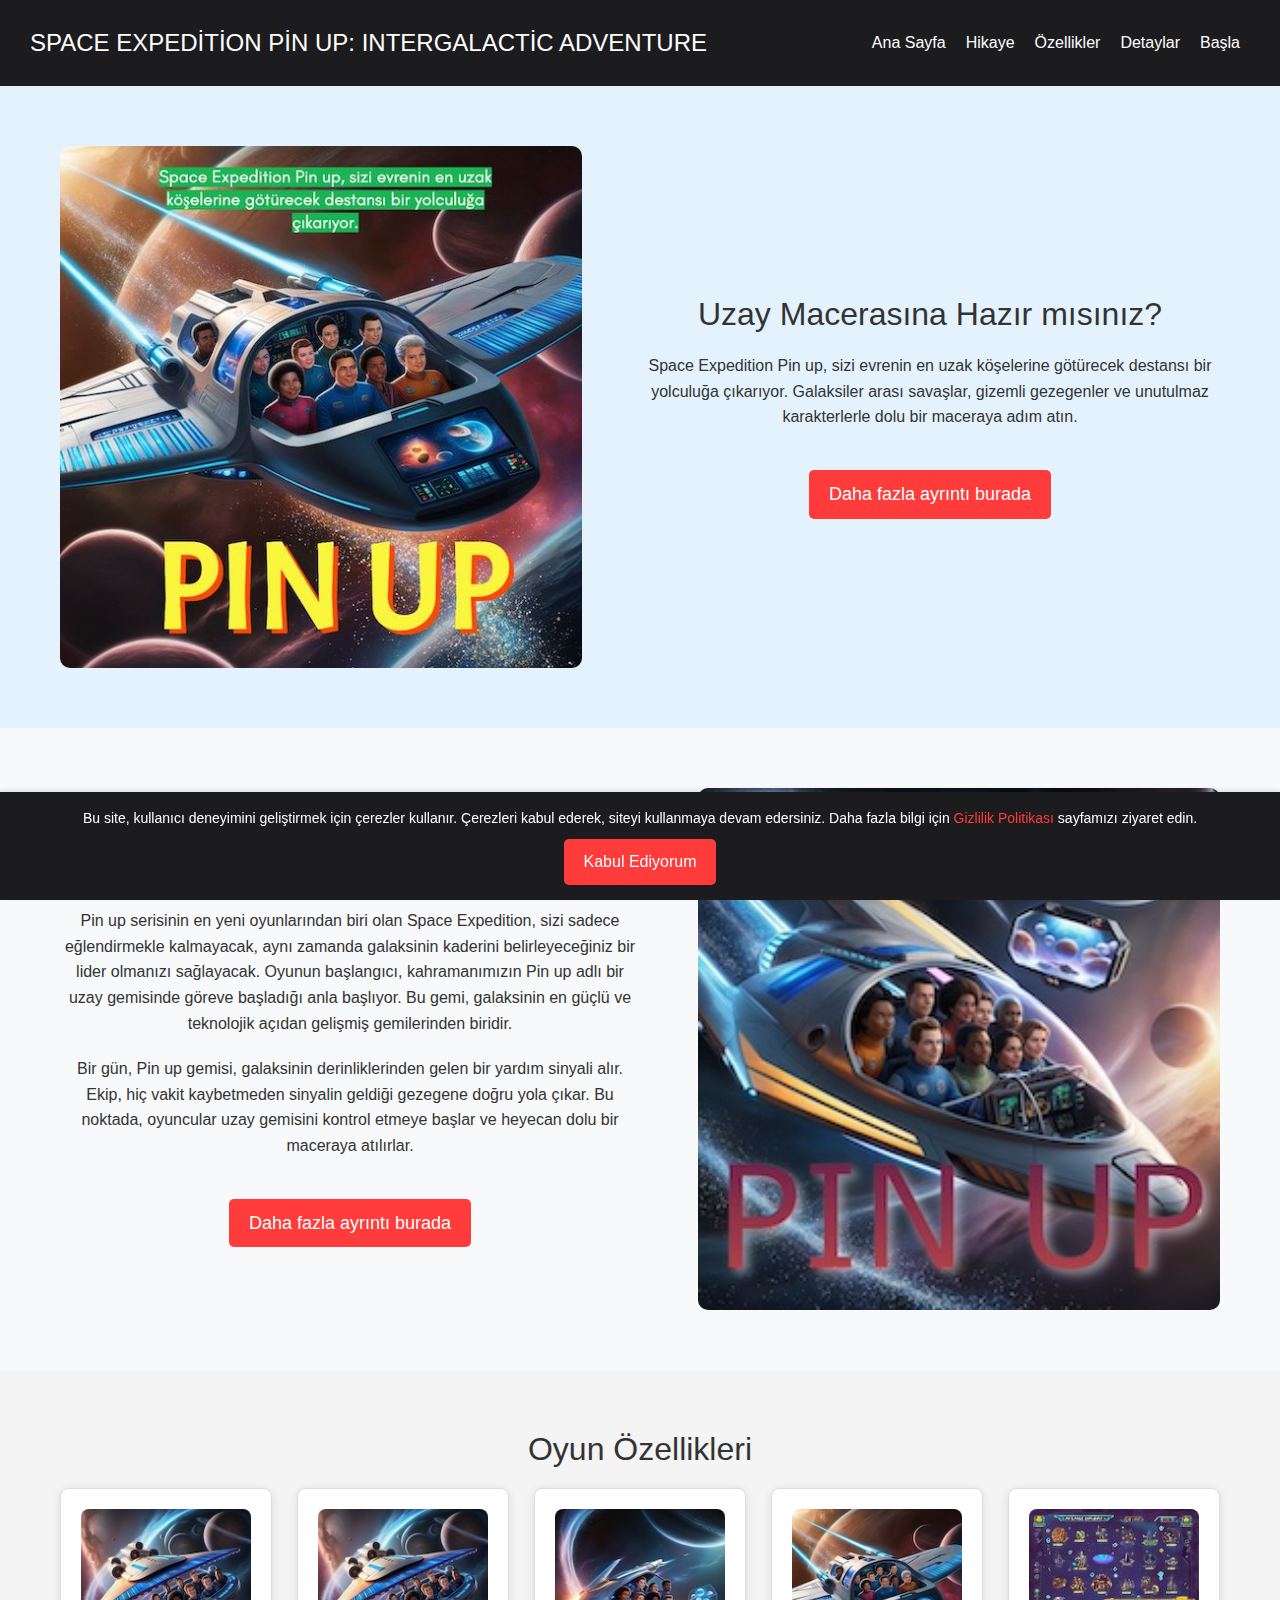
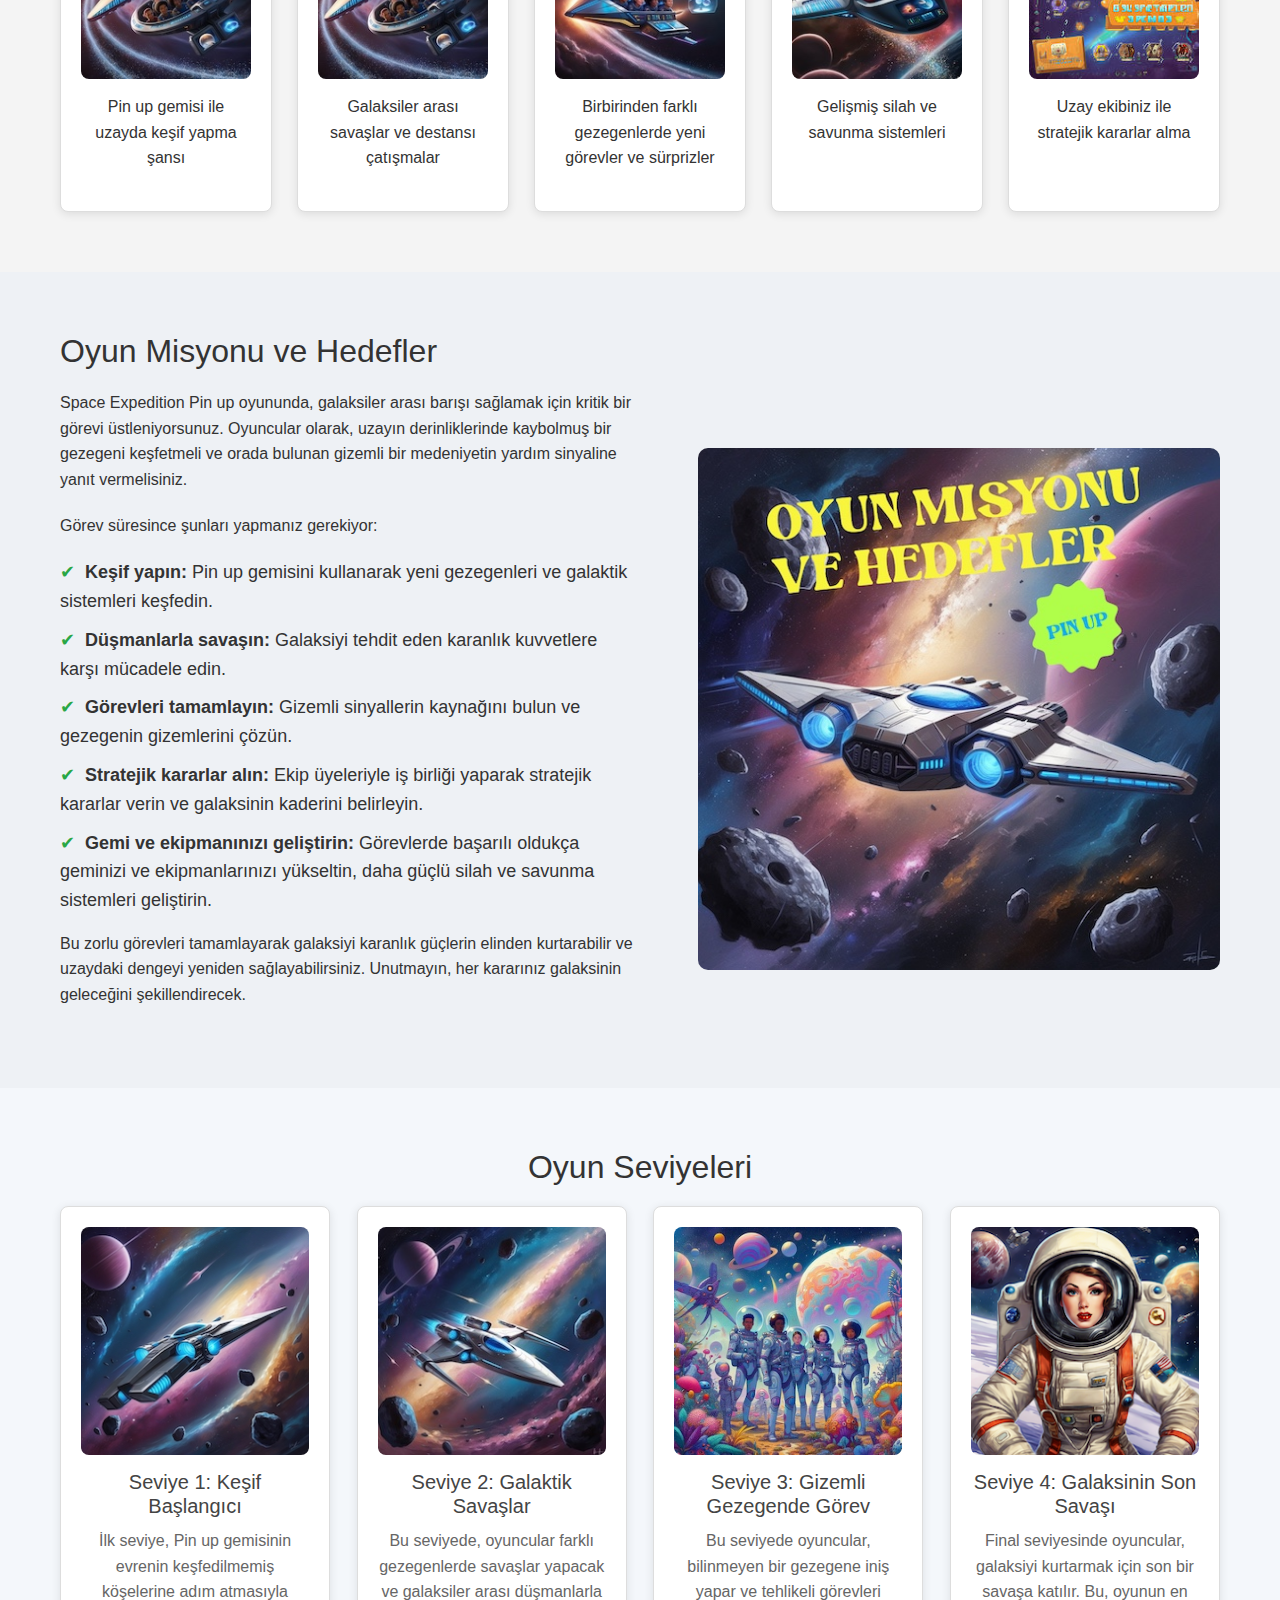
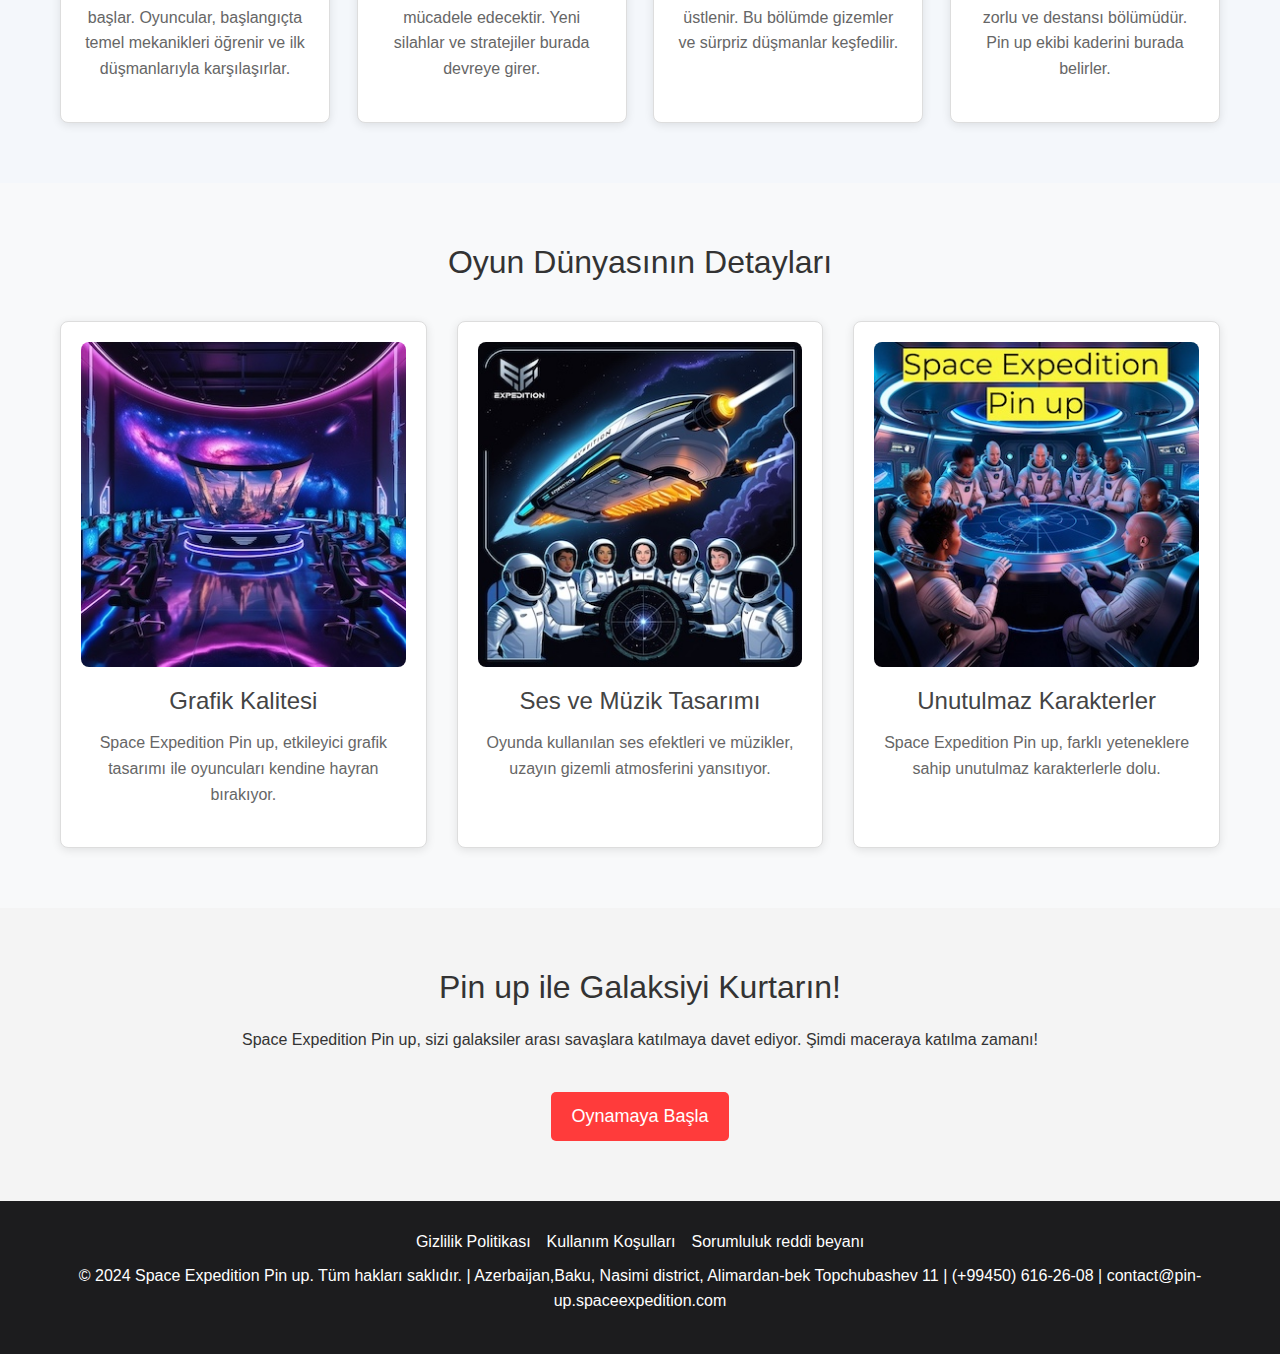
==== commit 66ce8f4d: "2" ====
--- a/index.html
+++ b/index.html
@@ -18,7 +18,7 @@
 <header class="header">
     <div class="head-container">
         <nav class="navbar navbar-expand-lg justify-content-between">
-            <a href="index.html" class="logo">Space Expedition Pin up: Galaksiler Arası Macera</a>
+            <a href="index.html" class="logo">Space Expedition Pin up: Intergalactic Adventure</a>
             <button class="navbar-toggler" type="button" data-toggle="collapse" data-target="#navbarSupportedContent"
                     aria-controls="navbarSupportedContent" aria-expanded="false" aria-label="Toggle navigation">
                 <span class="toggler-icon"></span>
@@ -29,7 +29,6 @@
             <div class="collapse navbar-collapse sub-menu-bar" id="navbarSupportedContent">
                 <ul id="nav" class="navbar-nav align-items-center">
                     <li><a href="index.html">Ana Sayfa</a></li>
-                    <li><a href="#hero">Ana Sayfa</a></li>
                     <li><a href="#story">Hikaye</a></li>
                     <li><a href="#features">Özellikler</a></li>
                     <li><a href="#details">Detaylar</a></li>
@@ -337,6 +336,16 @@
                 "@type": "WebPage",
                 "name": "Disclaimer",
                 "url": "/disclaimer.html"
+            },
+            {
+                "@type": "WebPage",
+                "name": "404",
+                "url": "/404.html"
+            },
+            {
+                "@type": "WebPage",
+                "name": "review",
+                "url": "/review.html"
             }
         ]
     }
--- a/css/style.css
+++ b/css/style.css
@@ -747,6 +747,7 @@
 @media (max-width: 767px) {
   .logo {
     width: 80%;
+    font-size: 16px;
   }
   .navbar-collapse {
     position: absolute;
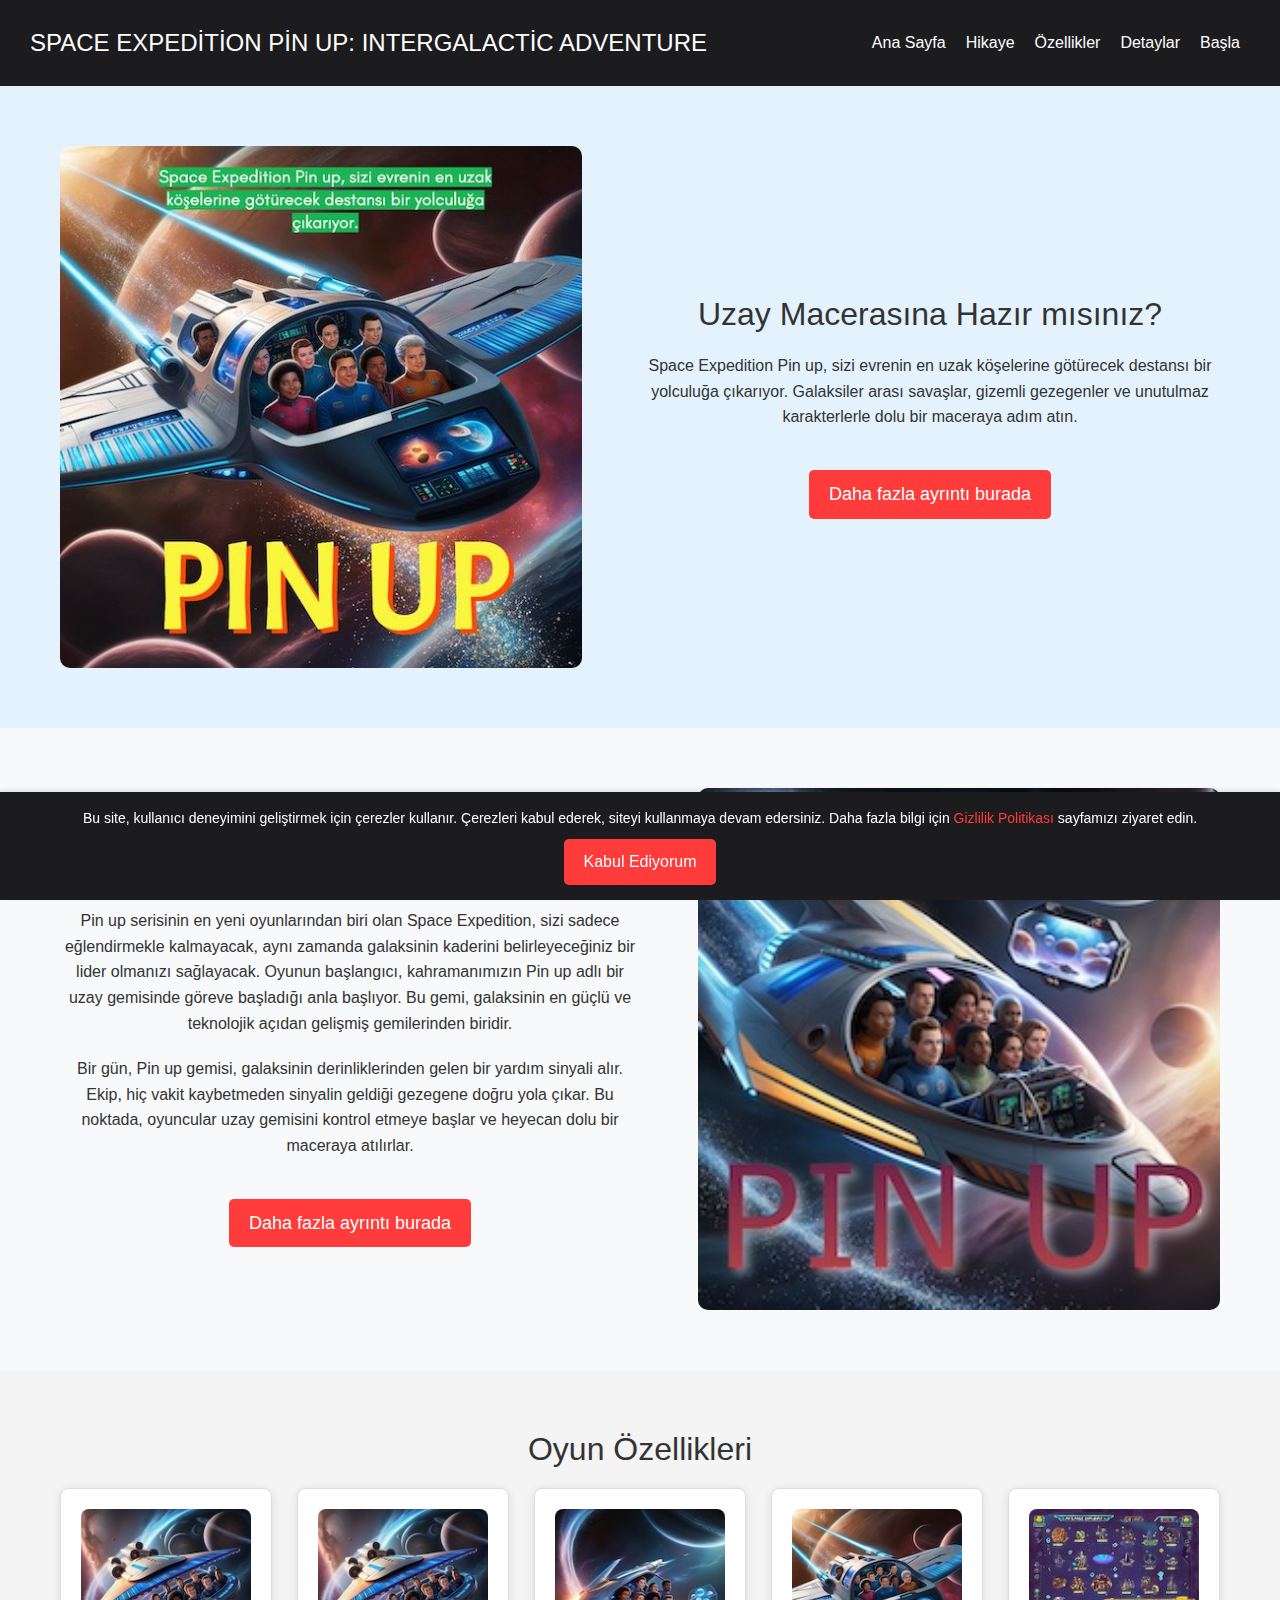
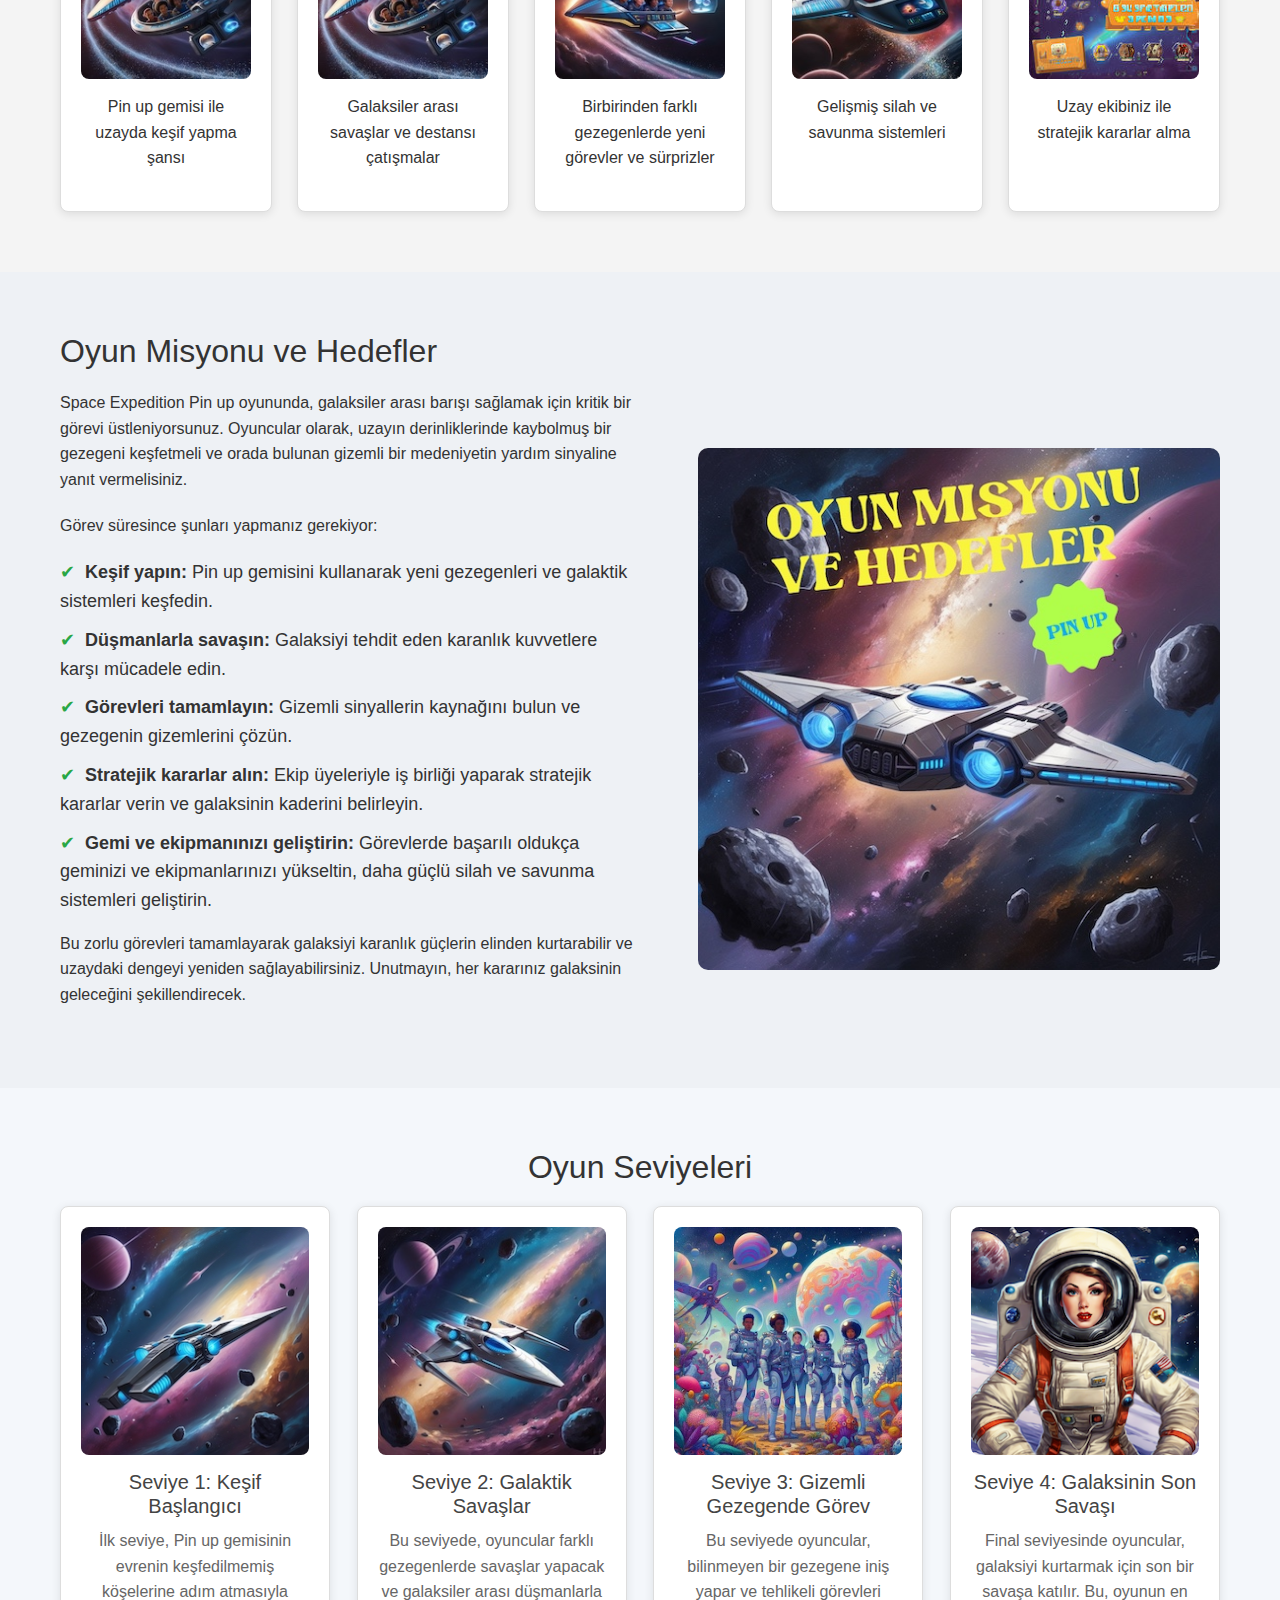
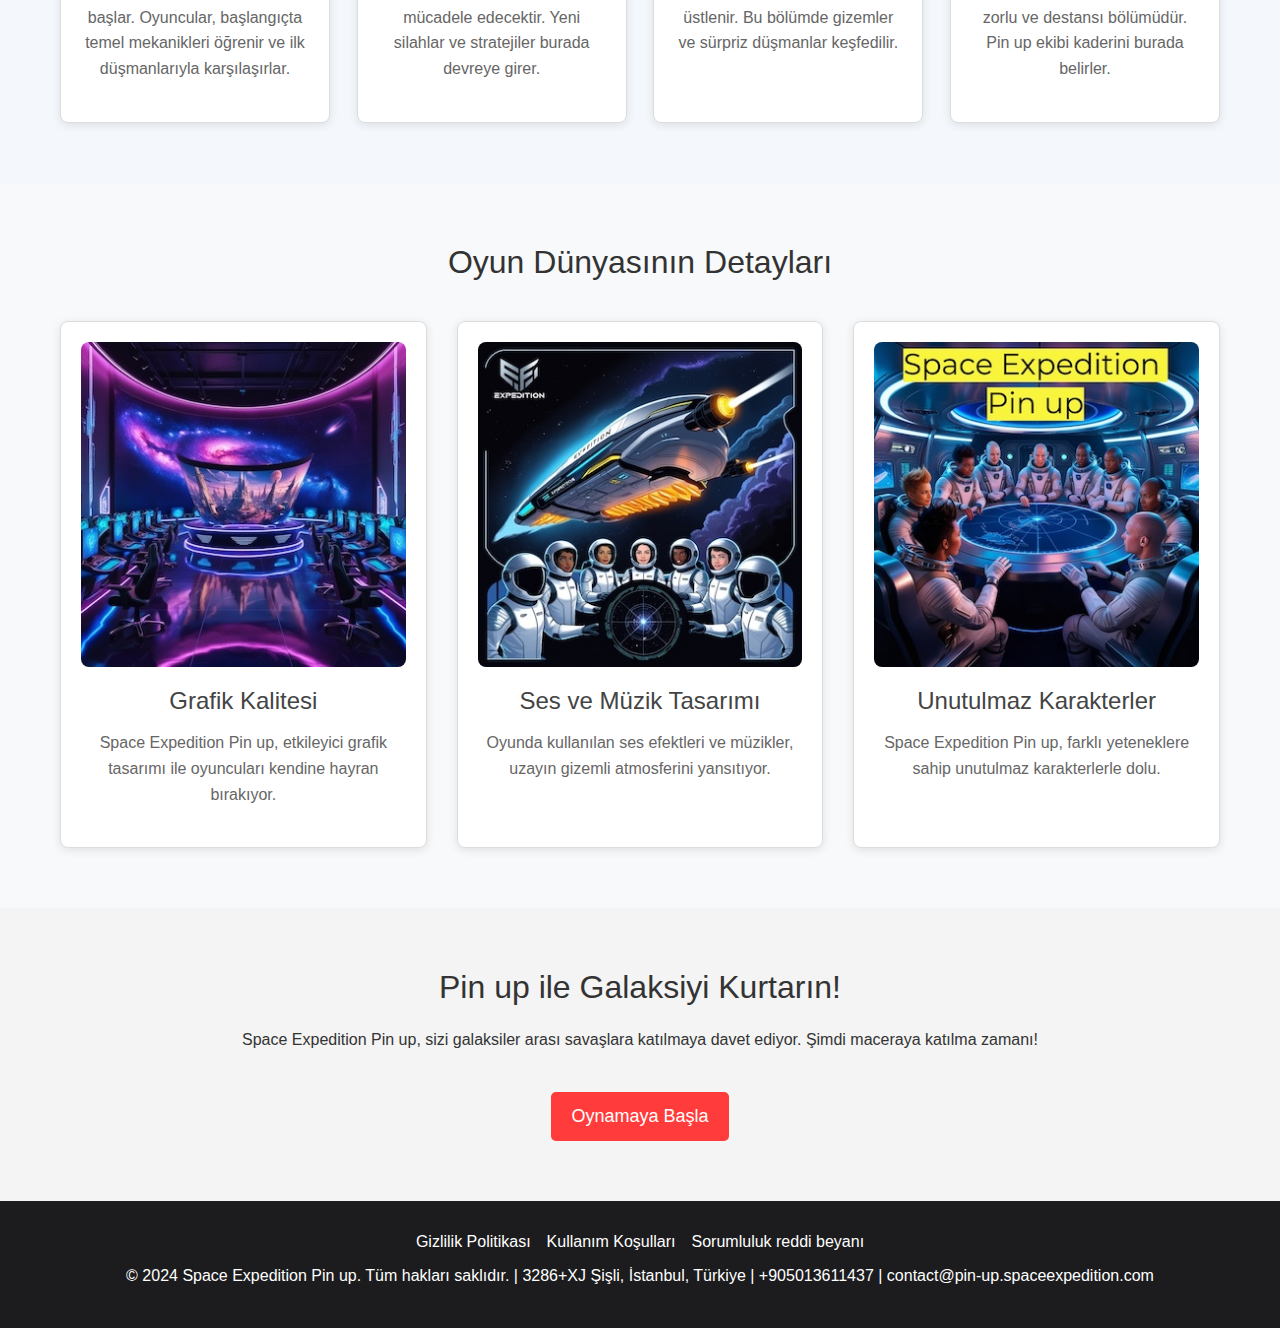
==== commit 343c66fb: "2" ====
--- a/index.html
+++ b/index.html
@@ -225,8 +225,7 @@
             <a href="terms.html" class="text-white m-2">Kullanım Koşulları</a>
             <a href="disclaimer.html" class="text-white m-2">Sorumluluk reddi beyanı</a>
         </div>
-        <p>© 2024 Space Expedition Pin up. Tüm hakları saklıdır. | Azerbaijan,Baku, Nasimi district, Alimardan-bek
-            Topchubashev 11 | (+99450) 616-26-08 | contact@pin-up.spaceexpedition.com </p>
+        <p>© 2024 Space Expedition Pin up. Tüm hakları saklıdır. | 3286+XJ Şişli, İstanbul, Türkiye | +905013611437 | contact@pin-up.spaceexpedition.com </p>
     </div>
 </footer>
 
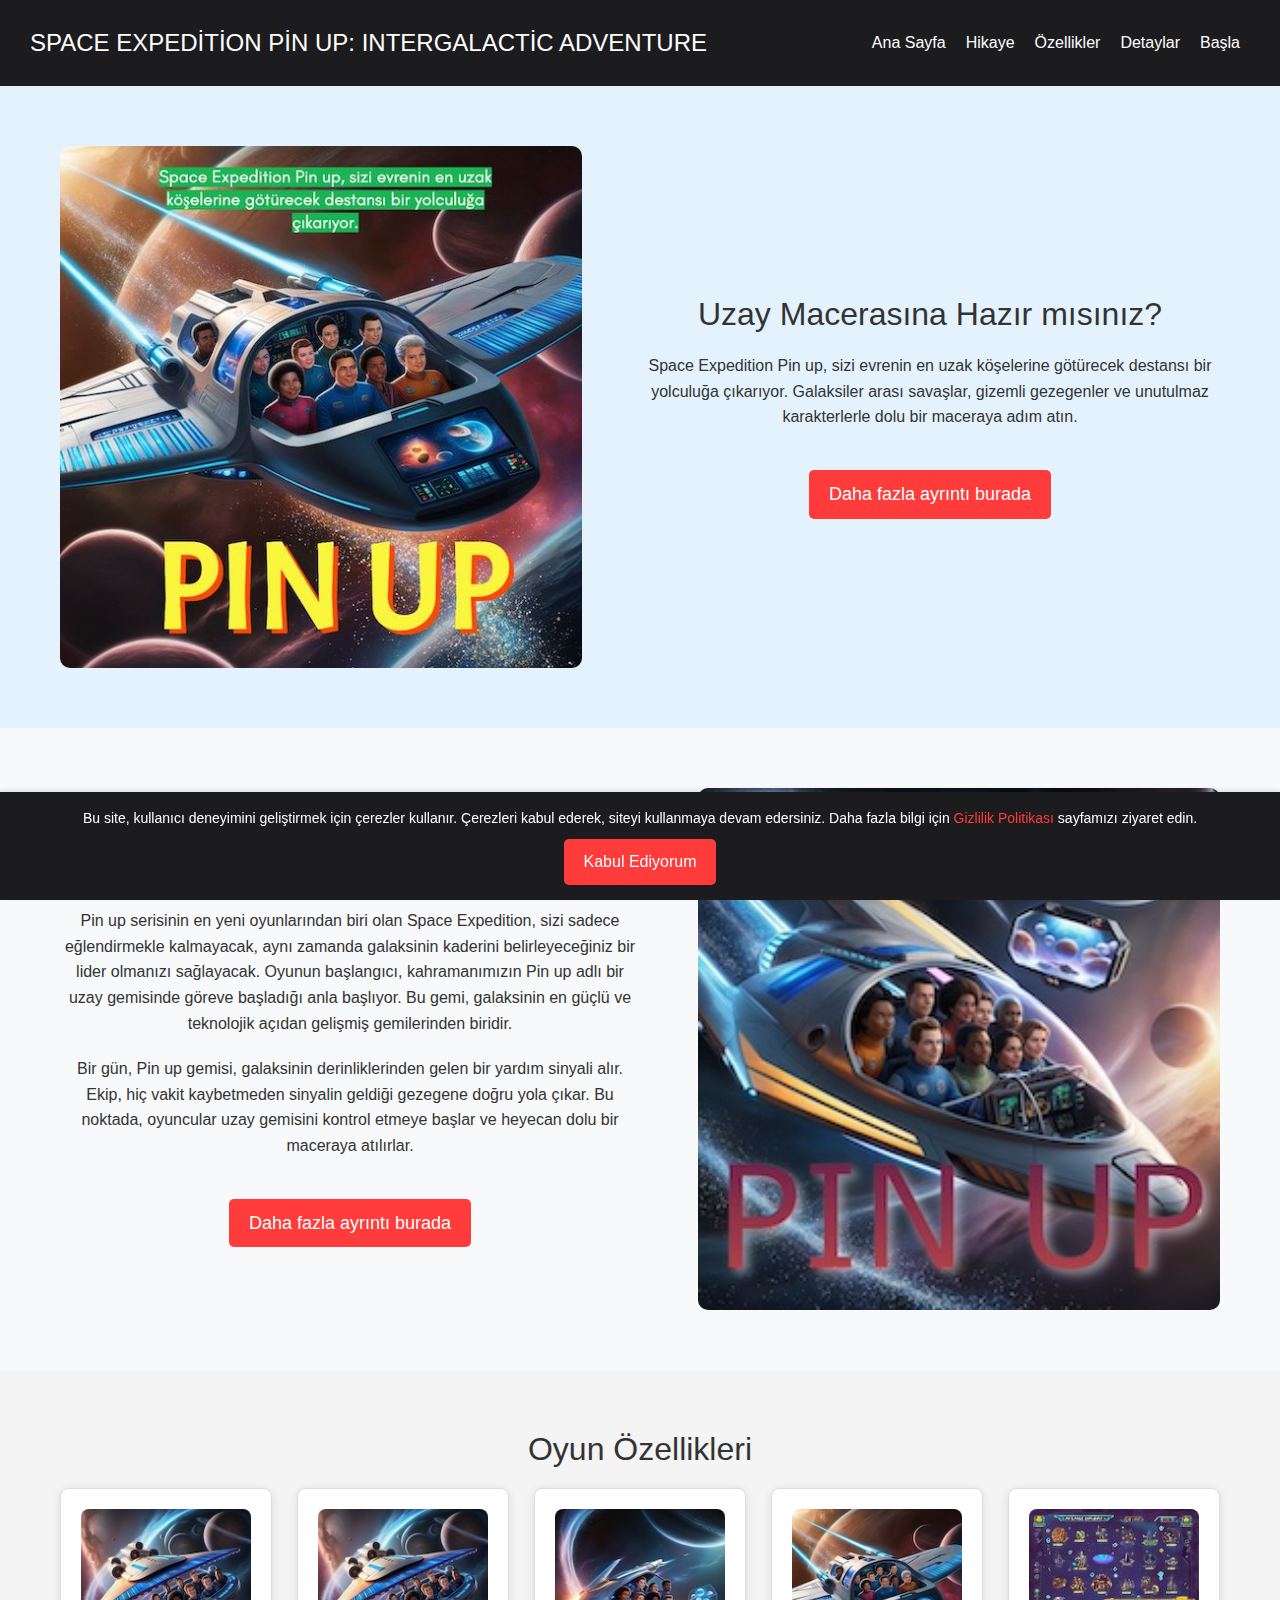
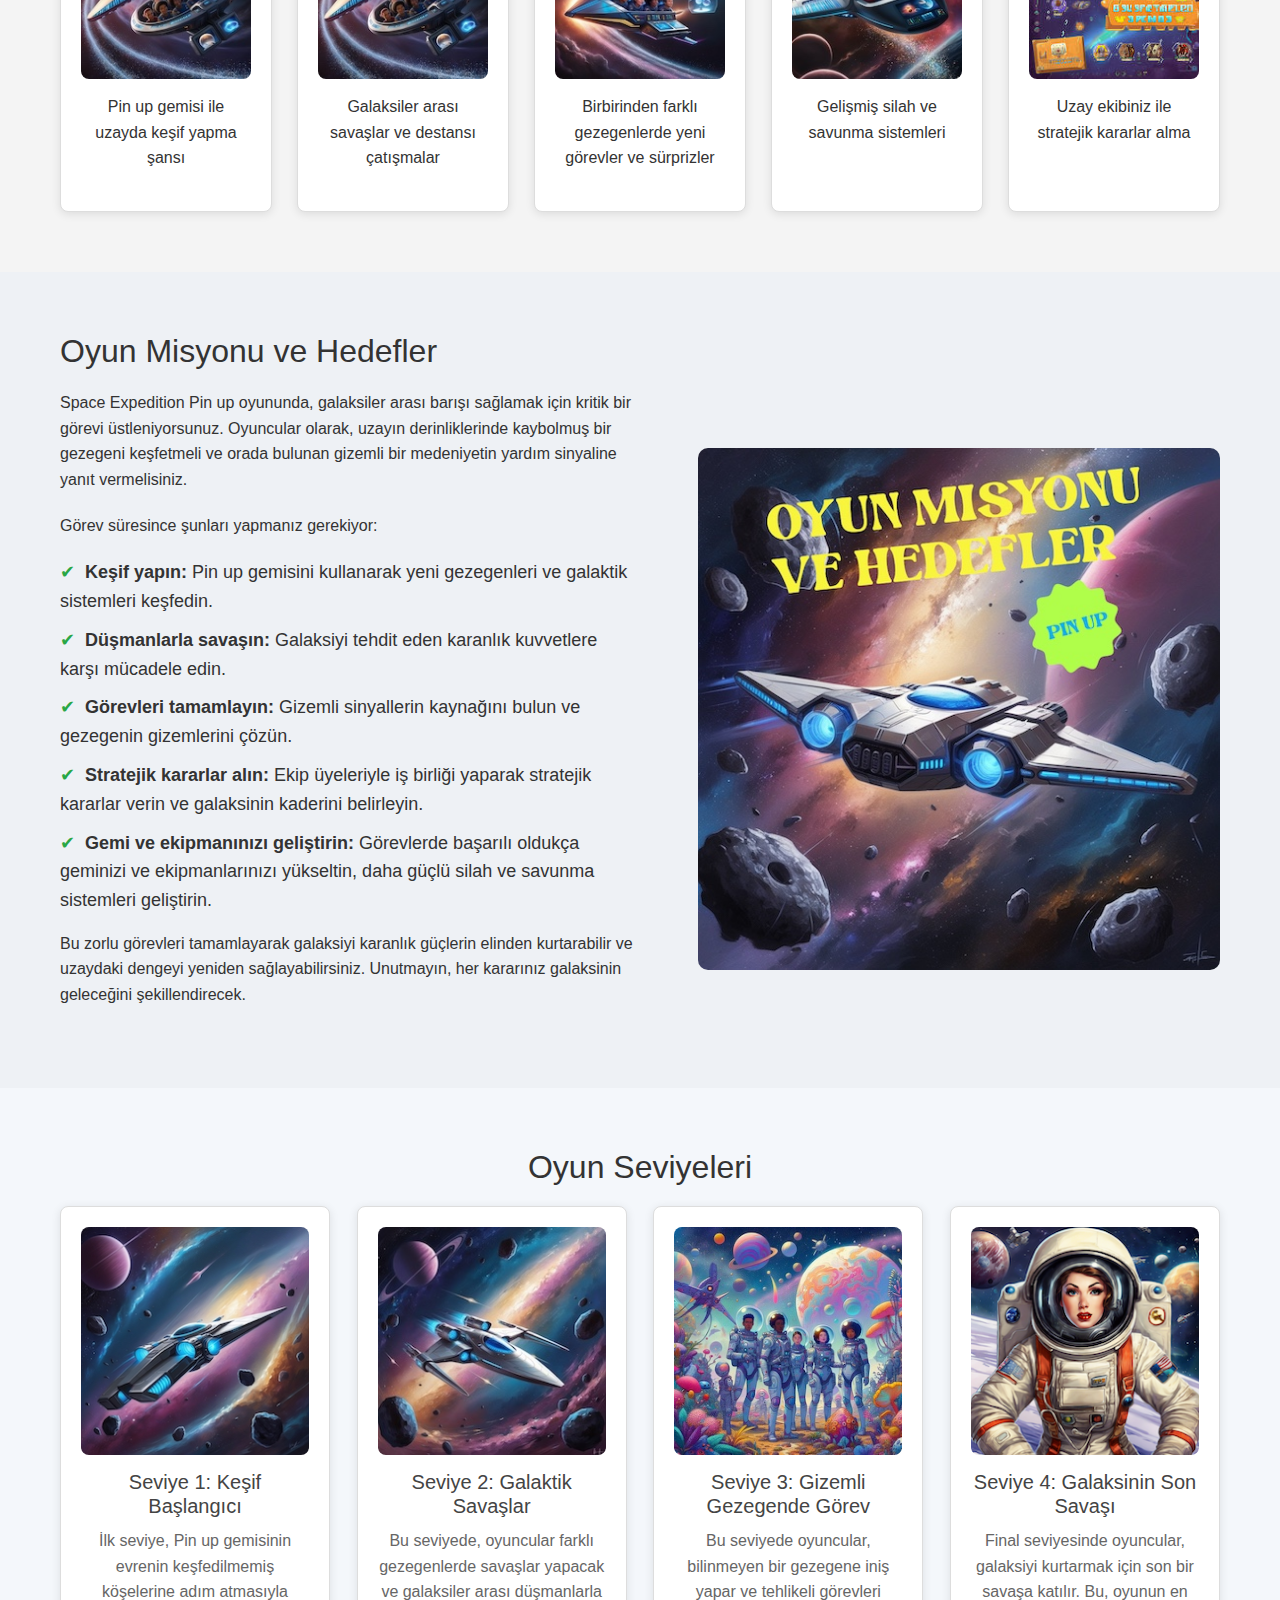
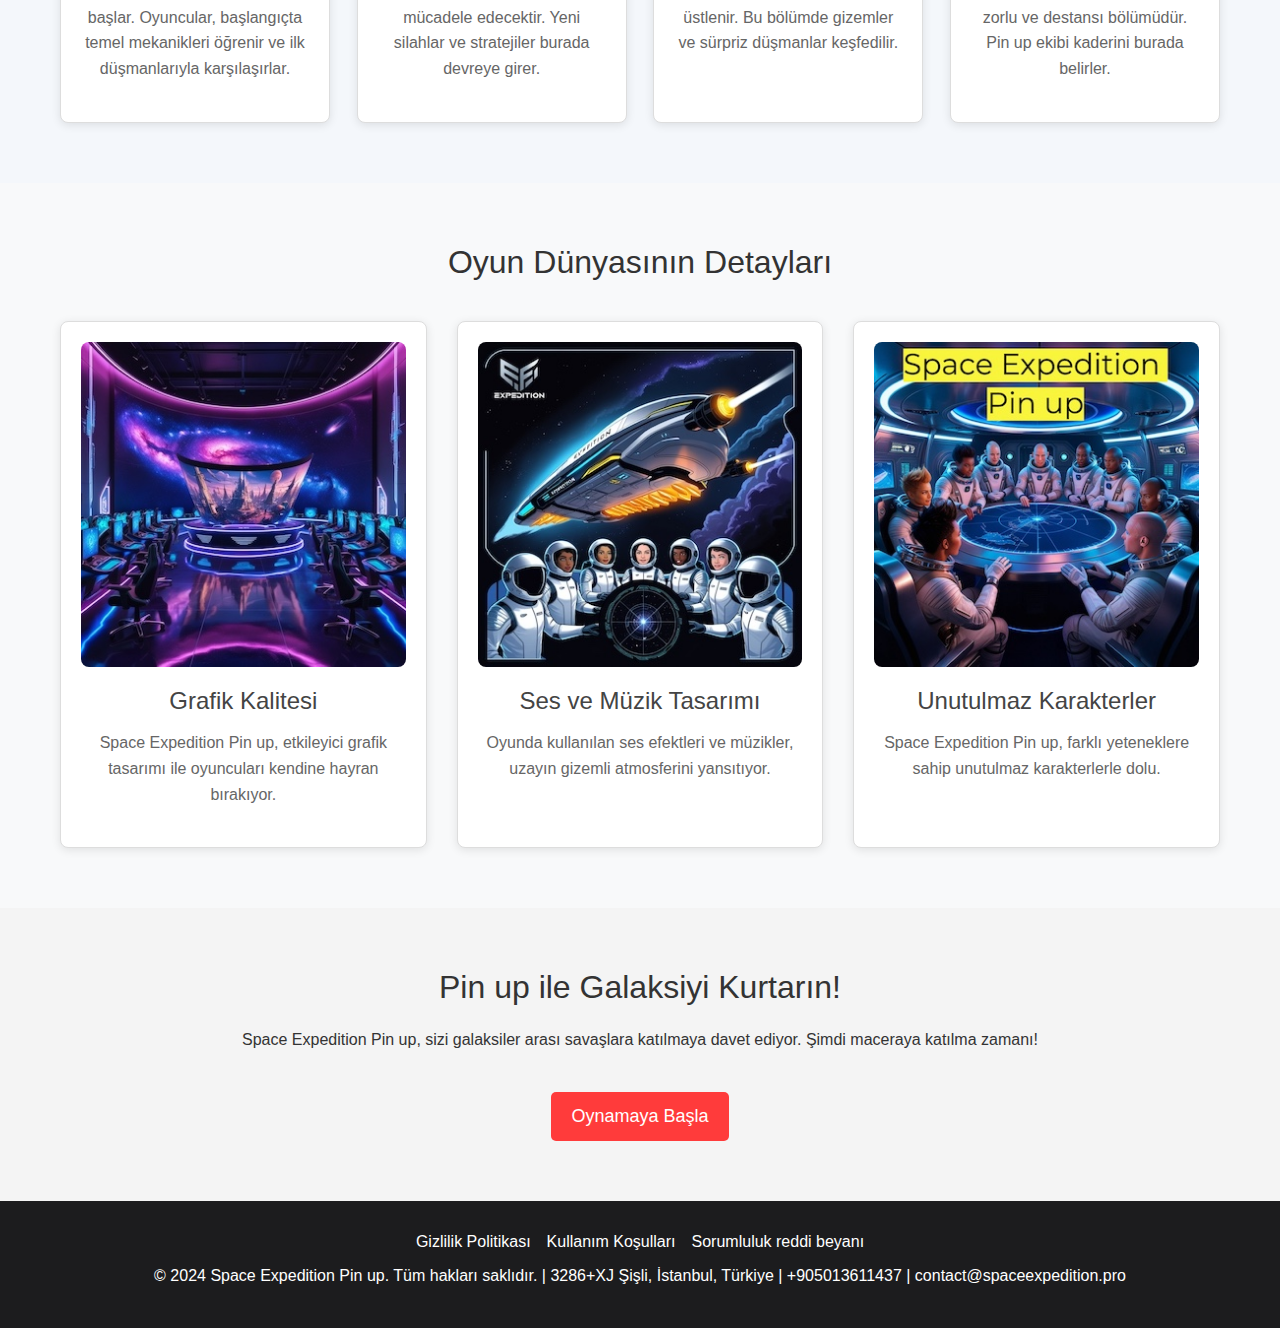
==== commit a3e7a03f: "2" ====
--- a/index.html
+++ b/index.html
@@ -225,7 +225,7 @@
             <a href="terms.html" class="text-white m-2">Kullanım Koşulları</a>
             <a href="disclaimer.html" class="text-white m-2">Sorumluluk reddi beyanı</a>
         </div>
-        <p>© 2024 Space Expedition Pin up. Tüm hakları saklıdır. | 3286+XJ Şişli, İstanbul, Türkiye | +905013611437 | contact@pin-up.spaceexpedition.com </p>
+        <p>© 2024 Space Expedition Pin up. Tüm hakları saklıdır. | 3286+XJ Şişli, İstanbul, Türkiye | +905013611437 | contact@spaceexpedition.pro </p>
     </div>
 </footer>
 
